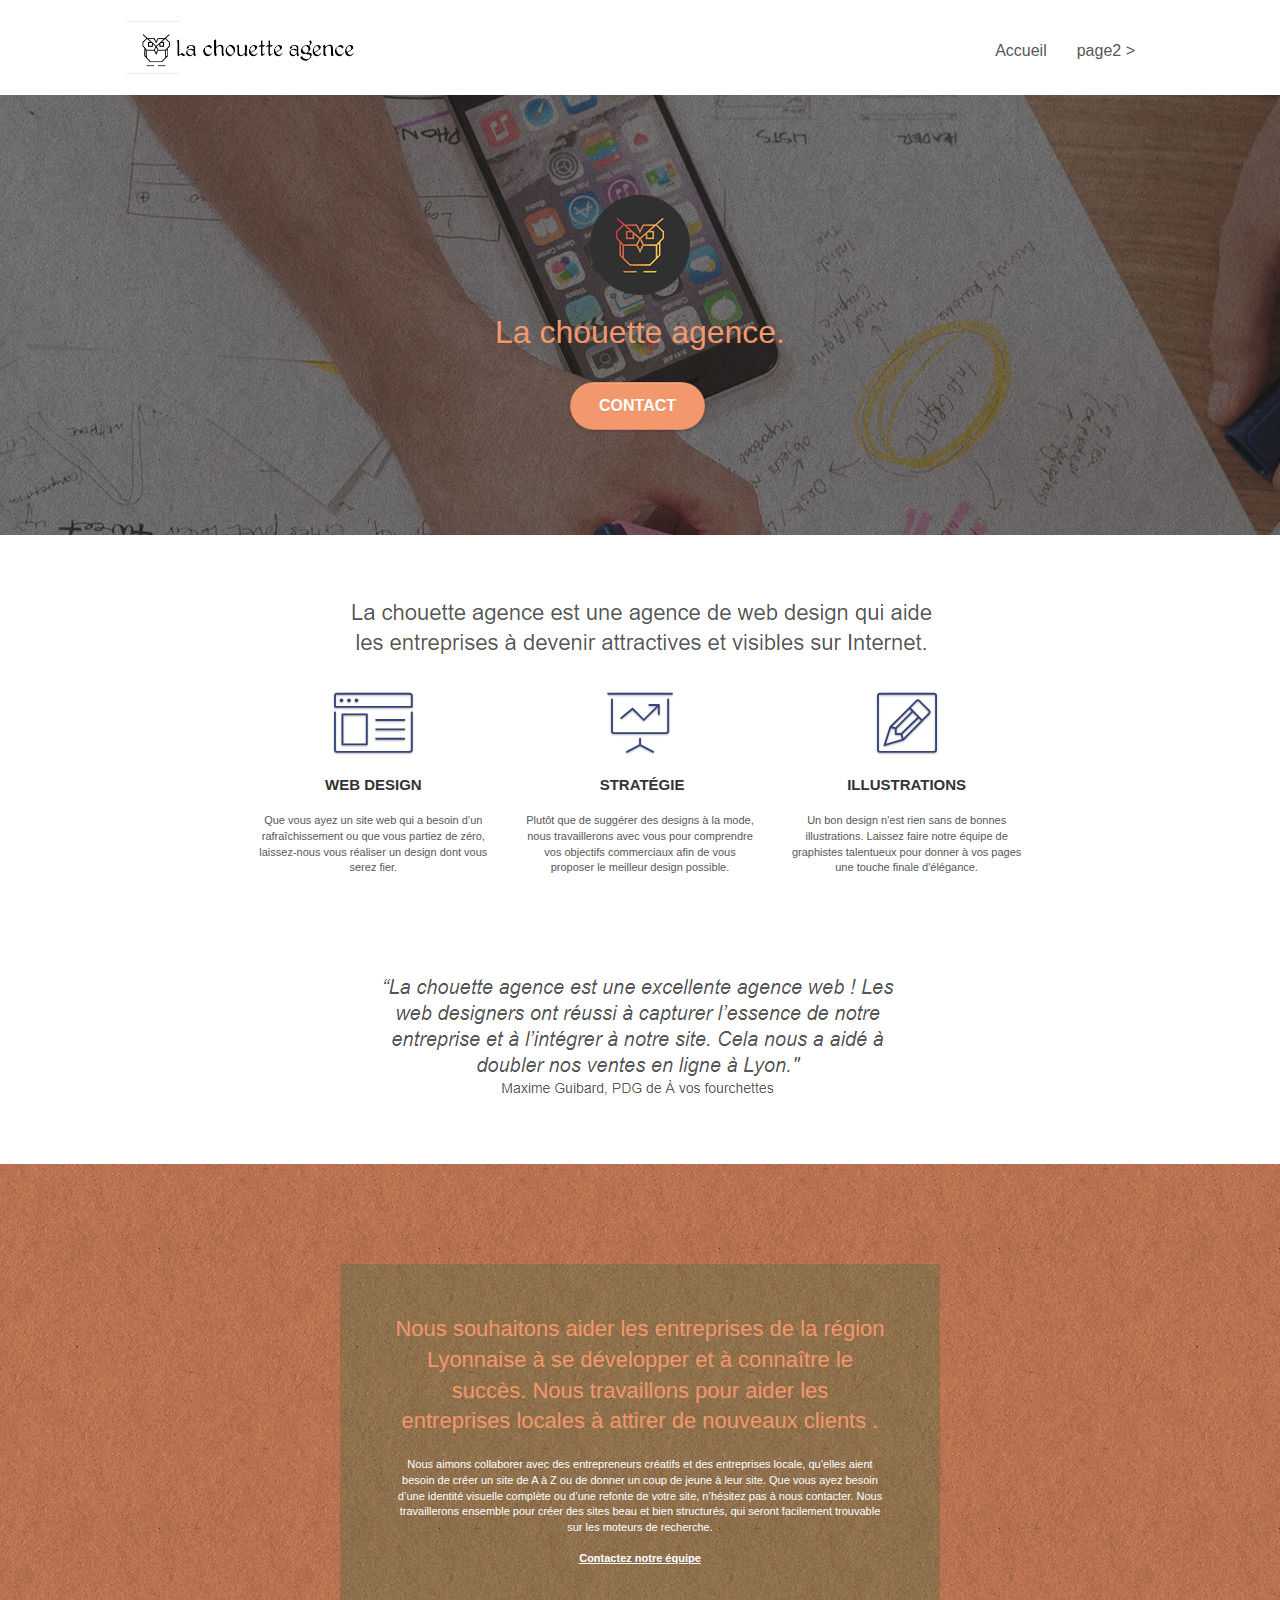
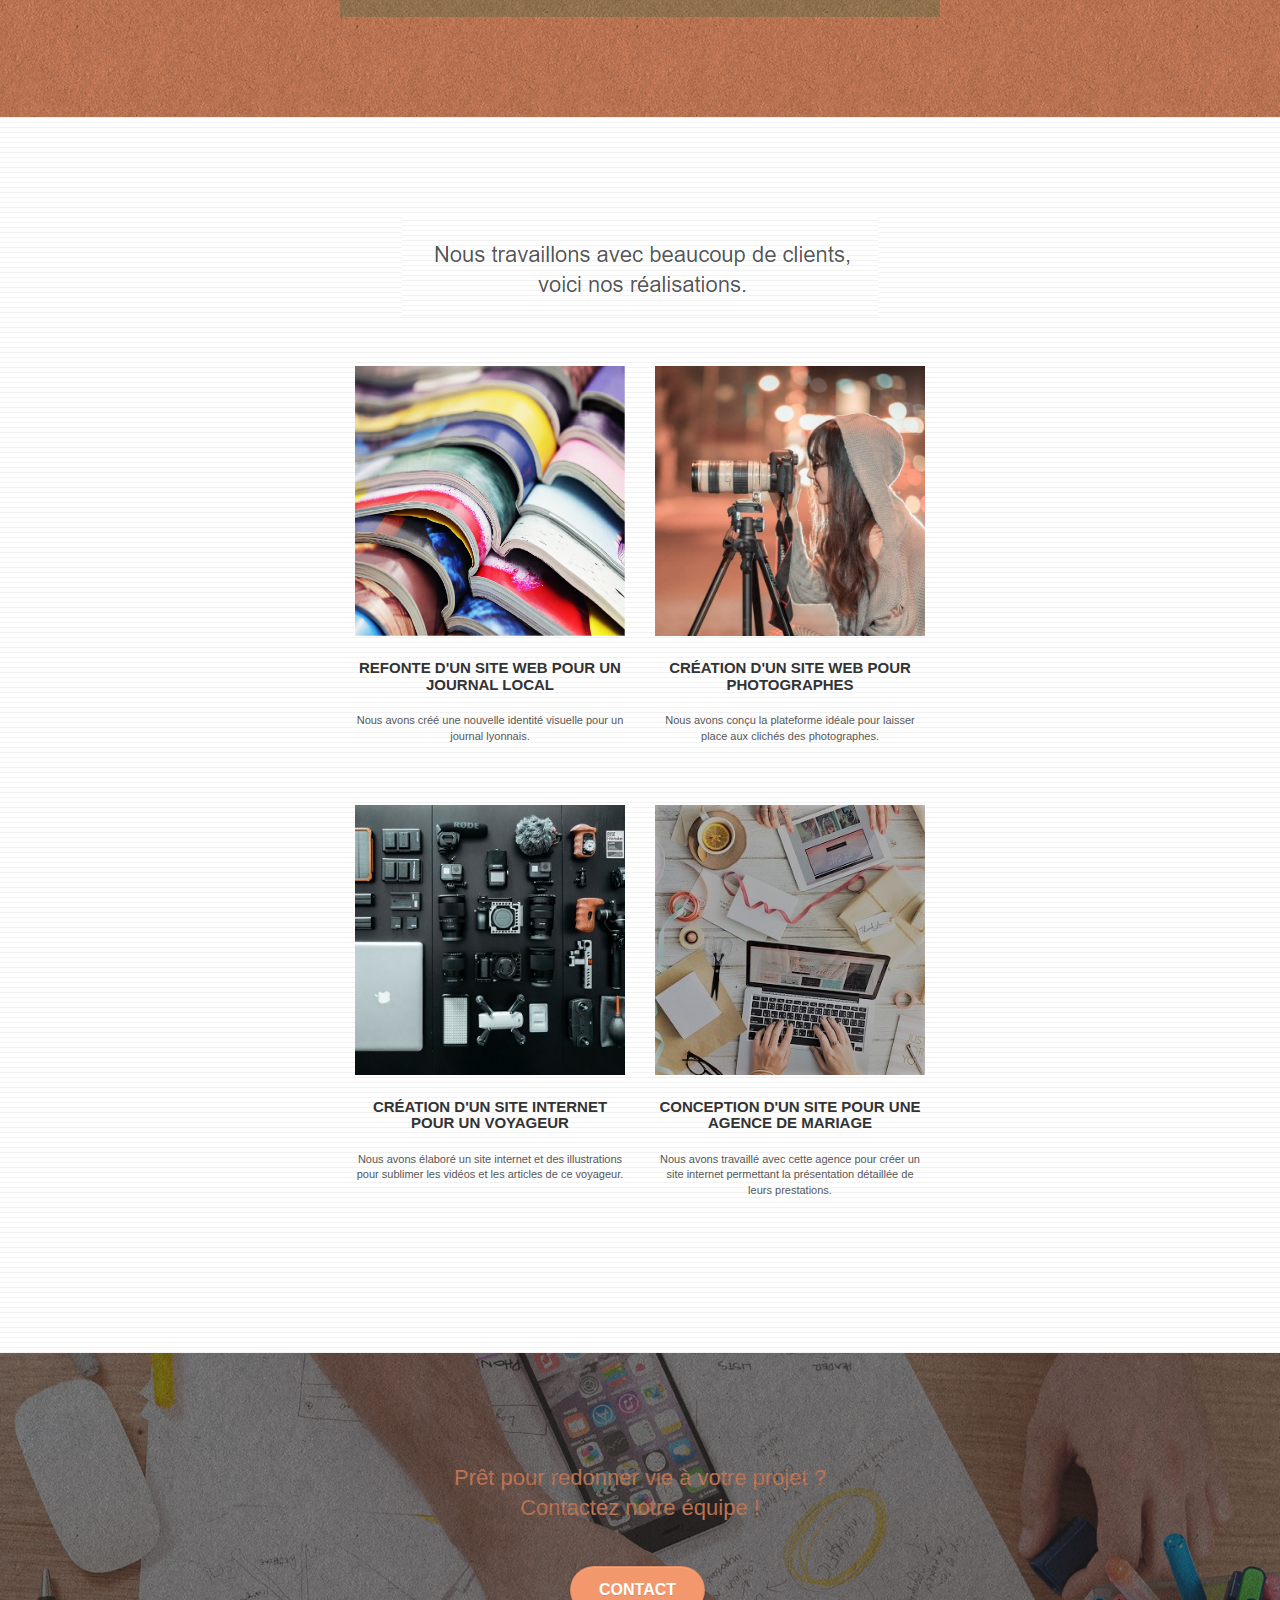
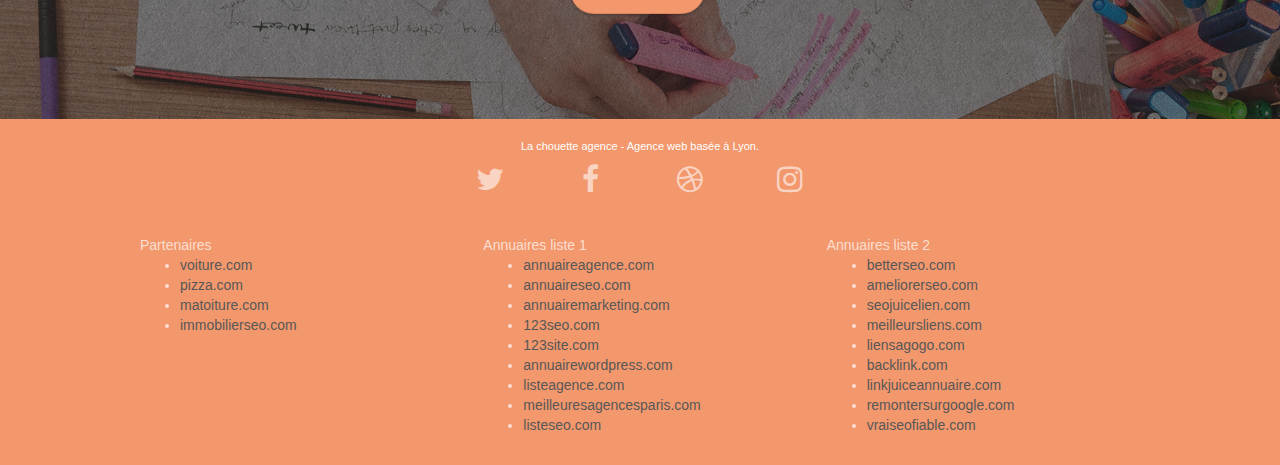
==== index.html @ 03b1b7fe "projet d'origine" ====
<!doctype html>
<html lang="Default">
<head>
    <meta charset="utf-8">
    <meta name="keywords" content="seo, google, site web, site internet, agence design paris, agence design, agence design,agence design,agence design,agence design,agence design,agence design,agence design,agence design">
    <meta name="description" content="">
    <meta name="viewport" content="width=device-width, initial-scale=1.0, viewport-fit=cover">
    <link rel="shortcut icon" type="image/png" href="favicon.jpg">
    
	<link rel="stylesheet" type="text/css" href="./css/bootstrap.css">
	<link rel="stylesheet" type="text/css" href="style.css">
	<link rel="stylesheet" type="text/css" href="./css/font-awesome.css">
	<link rel="stylesheet" type="text/css" href="./css/et-line.css">
	
    
	<script src="./js/jquery-2.1.0.js"></script>
	<script src="./js/bootstrap.js"></script>
	<script src="./js/blocs.js"></script>
	<script src="./js/jquery.touchSwipe.js" defer></script>
	<script src="./js/gmaps.js"></script>

    <title>.</title>

    
<!-- Analytics -->
 
<!-- Analytics END -->
    
</head>
<body>
<!-- Principal conteneur -->
<div class="page-container">
    
<!-- bloc-0 -->
<div class="bloc bgc-white l-bloc " id="bloc-0">
	<div class="container bloc-sm">

		<nav class="navbar row">
			<div class="navbar-header">
				<div class="keywords" style="color:#cccccc;font-size:1px;">Agence web à paris, stratégie web, web design, illustrations, design de site web, site web, web, internet, site internet, site</div>
				<a class="navbar-brand" href="index.html"><img src="img/la-chouette-agence.png" alt="paris web design logo agence web meilleure agence" height="40" /></a>
				<div class="keywords" style="color:#cccccc;font-size:1px;">Agence web à paris, stratégie web, web design, illustrations, design de site web, site web, web, internet, site internet, site</div>
				<button id="nav-toggle" type="button" class="ui-navbar-toggle navbar-toggle" data-toggle="collapse" data-target=".navbar-1">
					<span class="sr-only">Toggle navigation</span><span class="icon-bar"></span><span class="icon-bar"></span><span class="icon-bar"></span>
				</button>
			</div>
			<div class="collapse navbar-collapse navbar-1 special-dropdown-nav">
				<ul class="site-navigation nav navbar-nav">
					<li>
						<a href="index.html">Accueil</a>
					</li>
					<li>
					</li>
					<li>
						<a href="page2.html">page2 &gt;</a>
					</li>
				</ul>
			</div>
		</nav>
	</div>
</div>
<!-- bloc-0 END -->

<!-- bloc-1-presentation -->
<div class="bloc bgc-dark-slate-blue bg-banniere d-bloc bg-t-edge bloc-bg-texture texture-paper b-parallax" id="bloc-1-hero">
	<div class="container bloc-lg">
		<div class="row tight-width-whitespace">
			<div class="col-sm-12">
				<img src="img/logo.png" class="center-block image-resize-mode" width="100" alt="La chouette agence, agence web paris, création logo paris" />
				<h1 class="text-center hero-bloc-text tc-white ">
					La chouette agence.
				</h1>
				<div class="text-center">
					<a href="page2.html" class="btn btn-lg btn-clean btn-rd cta-hero btn-atomic-tangerine" id="cta-hero">Contact</a>
				</div>
			</div>
		</div>
	</div>
</div>
<!-- bloc-1-presentation END -->

<!-- bloc-2-services -->
<div class="bloc bgc-white l-bloc" id="bloc-2-services">
	<div class="container bloc-md">
		<div class="row">
			<div class="col-sm-12 text-center">
				<img alt="agence web, agence web paris, web design paris, stratégie web" src="img/title.png" />
			</div>
		</div>
		<div class="row voffset-lg med-width-whitespace">
			<div class="col-sm-4">
				<div class="text-center">
					<span class="et-icon-browser sm-shadow icon-dark-slate-blue icons icon-lg"></span>
				</div>
				<h3 class="mg-md text-center">
					Web design
				</h3>
				<p class="text-center ">
					Que vous ayez un site web qui a besoin d&rsquo;un rafraîchissement ou que vous partiez de zéro, laissez-nous vous réaliser un design dont vous serez fier.
				</p>
			</div>
			<div class="col-sm-4">
				<div class="text-center">
					<span class="et-icon-presentation sm-shadow icon-dark-slate-blue icons icon-lg"></span>
				</div>
				<h3 class="mg-md text-center">
					&nbsp;Stratégie
				</h3>
				<p class="text-center ">
					Plutôt que de suggérer des designs à la mode, nous travaillerons avec vous pour comprendre vos objectifs commerciaux afin de vous proposer le meilleur design possible.<br>
				</p>
			</div>
			<div class="col-sm-4">
				<div class="text-center">
					<span class="et-icon-edit sm-shadow icon-dark-slate-blue icons icon-lg"></span>
				</div>
				<h3 class="mg-md text-center">
					Illustrations
				</h3>
				<p class="text-center ">
					Un bon design n'est rien sans de bonnes illustrations. Laissez faire notre équipe de graphistes talentueux pour donner à vos pages une touche finale d'élégance.
				</p>
			</div>
		</div>
		<div class="row voffset-lg voffset">
			<div class="col-xs-12 col-md-8 col-md-offset-2 text-center">
				<img alt="agence web, agence web paris, web design paris, stratégie web" src="img/citation.png" />

			</div>
		</div>
	</div>
</div>
<!-- bloc-2-services END -->

<!-- bloc-3-what-i-do -->
<div class="bloc tc-white bgc-atomic-tangerine bg-presentation d-bloc bloc-bg-texture texture-paper b-parallax" id="bloc-3-what-i-do">
	<div class="container bloc-lg">
		<div class="row tight-width-whitespace black-background">
			<div class="col-sm-12">
				<h2 class="mg-md text-center tc-white">
					Nous souhaitons aider les entreprises de la région Lyonnaise à se développer et à connaître le succès. Nous travaillons pour aider les entreprises locales à attirer de nouveaux clients .<br>
				</h2>
				<p class="text-center white">
					Nous aimons collaborer avec des entrepreneurs créatifs et des entreprises locale, qu’elles aient besoin de créer un site de A à Z ou de donner un coup de jeune à leur site. Que vous ayez besoin d’une identité visuelle complète ou d’une refonte de votre site, n’hésitez pas à nous contacter. Nous travaillerons ensemble pour créer des sites beau et bien structurés, qui seront facilement trouvable sur les moteurs de recherche. <br><br><a class="ltc-white bold-link" href="page2.html">Contactez notre équipe</a><br>
				</p>
			</div>
		</div>
	</div>
</div>
<!-- bloc-3-what-i-do END -->

<!-- bloc-4-portfolio -->
<div class="bloc bgc-white bg-lines-h2-bg bg-repeat l-bloc" id="bloc-4-portfolio">
	<div class="container bloc-lg">
		<div class="row">
			<div class="col-sm-12 text-center">
				<img alt="agence web, agence web paris, web design paris, stratégie web" src="img/title2.png" />
			</div>
		</div>
		<div class="row tight-width-whitespace portfolio-row">
			<div class="col-sm-6">
				<a href="#" data-lightbox="img/1.jpg" data-gallery-id="gallery-1" data-caption="Refonte d'un site web pour un journal local" data-frame="snapshot-lb"><img src="img/1.jpg" alt="paris web design logo agence web meilleure agence et refonte site web journal" class="img-responsive portfolio-thumb" /></a>
				<h3 class="mg-md text-center">
					Refonte d'un site web pour un journal local
				</h3>
				<p class="text-center">
					Nous avons créé une nouvelle identité visuelle pour un journal lyonnais.
				</p>
			</div>
			<div class="col-sm-6">
				<a href="#" data-lightbox="img/2.jpg" data-gallery-id="gallery-1" data-caption="Création d'un site web pour photographes" data-frame="snapshot-lb"><img src="img/2.jpg" class="img-responsive portfolio-thumb" alt="paris web design logo agence web meilleure agence, Création d'un site web pour photographes" /></a>
				<h3 class="mg-md text-center">
					Création d'un site web pour photographes
				</h3>
				<p class="text-center">
					Nous avons conçu la plateforme idéale pour laisser place aux clichés des photographes.
				</p>
			</div>
		</div>
		<div class="row tight-width-whitespace portfolio-row">
			<div class="col-sm-6">
				<a href="#" data-lightbox="img/3.bmp" data-gallery-id="gallery-1" data-caption="Création d'un site internet pour un voyageur" data-frame="snapshot-lb"><img src="img/3.bmp" class="img-responsive portfolio-thumb" alt="paris web design logo agence web meilleure agence, Création d'un site web pour voyageur"/></a>
				<h3 class="mg-md text-center">
					Création d'un site internet pour un voyageur
				</h3>
				<p class="text-center">
					Nous avons élaboré un site internet et des illustrations pour sublimer les vidéos et les articles de ce voyageur.
				</p>
			</div>
			<div class="col-sm-6">
				<a href="#" data-lightbox="img/4.bmp" data-gallery-id="gallery-1" data-caption="Conception d'un site pour une agence de mariage" data-frame="snapshot-lb"><img src="img/4.bmp" class="img-responsive portfolio-thumb" alt="paris web design logo agence web meilleure agence, Création d'un site web pour agence de mariage" /></a>
				<h3 class="mg-md text-center">
					Conception d'un site pour une agence de mariage
				</h3>
				<p class="text-center">
					Nous avons travaillé avec cette agence pour créer un site internet permettant la présentation détaillée de leurs prestations.
				</p>
			</div>
		</div>
	</div>
</div>
<!-- bloc-4-portfolio END -->

<!-- bloc-5-cta -->
<div class="bloc bgc-dark-slate-blue bg-banniere d-bloc bloc-bg-texture texture-paper" id="bloc-5-cta">
	<div class="container bloc-lg">
		<div class="row">
			<h2 class="mg-md text-center tc-white">
				Prêt pour redonner vie à votre projet ?<br>Contactez notre équipe !
			</h2>
			<div class="col-sm-12 text-center">
				<a href="page2.html" class="btn btn-atomic-tangerine btn-clean btn-rd btn-lg cta-hero">Contact</a>
			</div>
		</div>
	</div>
</div>
<!-- bloc-5-cta END -->

<!-- Footer - bloc-8 -->
<div class="bloc bgc-atomic-tangerine d-bloc" id="bloc-8">
	<div class="container bloc-sm">
		<div class="row">
			<div class="col-sm-12">
				<p class="text-center white">
					La chouette agence - Agence web basée à Lyon.<br>
				</p>
				<div class="row row-no-gutters social">
					<div class="col-sm-3">
						<div class="text-center">
							<a class="social" href="index.html"><span class="fa fa-twitter icon-md"></span></a>
						</div>
					</div>
					<div class="col-sm-3">
						<div class="text-center">
							<a class="social" href="index.html"><span class="fa fa-facebook icon-md"></span></a>
						</div>
					</div>
					<div class="col-sm-3">
						<div class="text-center">
							<a class="social" href="index.html"><span class="fa fa-dribbble icon-md"></span></a>
						</div>
					</div>
					<div class="col-sm-3">
						<div class="text-center">
							<a class="social" href="index.html"><span class="fa fa-instagram icon-md"></span></a>
						</div>
					</div>
					<div class="keywords" style="color:#F3976C;">Agence web à paris, stratégie web, web design, illustrations, design de site web, site web, web, internet, site internet, site</div>
				</div>
				<div class="row">
					<div class="col-sm-4">
						Partenaires
							<ul>
								<li><a href="voiture.com">voiture.com</a></li>
								<li><a href="pizza.com">pizza.com</a></li>
								<li><a href="matoiture.com">matoiture.com</a></li>
								<li><a href="immobilierseo.com">immobilierseo.com</a></li>
							</ul>		
					</div>
					<div class="col-sm-4">
						Annuaires liste 1
						<ul>
							<li><a href="annuaireagence.com">annuaireagence.com</a></li>
							<li><a href="annuaireseo.com">annuaireseo.com</a></li>
							<li><a href="annuairemarketing.com">annuairemarketing.com</a></li>
							<li><a href="123seoture.com">123seo.com</a></li>
							<li><a href="123site.com">123site.com</a></li>
							<li><a href="annuairewordpress.com">annuairewordpress.com</a></li>
							<li><a href="listeagence.com">listeagence.com</a></li>
							<li><a href="meilleuresagencesparis.com">meilleuresagencesparis.com</a></li>
							<li><a href="listeseo.com">listeseo.com</a></li>
						</ul>
					</div>
					<div class="col-sm-4">
						Annuaires liste 2
						<ul>
							<li><a href="betterseo.com">betterseo.com</a></li>
							<li><a href="ameliorerseo.com">ameliorerseo.com</a></li>
							<li><a href="seojuicelien.com">seojuicelien.com</a></li>
							<li><a href="meilleursliens.com">meilleursliens.com</a></li>
							<li><a href="liensagogo.com">liensagogo.com</a></li>
							<li><a href="backlink.com">backlink.com</a></li>
							<li><a href="linkjuiceannuaire.com">linkjuiceannuaire.com</a></li>
							<li><a href="remontersurgoogle.com">remontersurgoogle.com</a></li>
							<li><a href="vraiseofiable.com">vraiseofiable.com</a></li>
						</ul>
					</div>
				</div>
			</div>
		</div>
	</div>
</div>
<!-- Footer - bloc-8 END -->

</div>
<!-- Principal conteneur END -->
    

</body>
</html>
---- style.css ----
body {
    margin: 0;
    padding: 0;
    background: #FFF;
    overflow-x: hidden;
    -webkit-font-smoothing: antialiased;
    -moz-osx-font-smoothing: grayscale;
}

a,
button {
    transition: all .3s ease-in-out;
    outline: none!important;
}

a:hover {
    text-decoration: none;
    cursor: pointer;
}

#page-loading-blocs-notifaction {
    position: fixed;
    top: 0;
    bottom: 0;
    width: 100%;
    z-index: 100000;
    background: #FFFFFF url("img/pageload-spinner.gif") no-repeat center center;
}

.bloc {
    width: 100%;
    clear: both;
    background: 50% 50% no-repeat;
    padding: 0 50px;
    -webkit-background-size: cover;
    -moz-background-size: cover;
    -o-background-size: cover;
    background-size: cover;
    position: relative;
}

.bloc .container {
    padding-left: 0;
    padding-right: 0;
}

.bloc-lg {
    padding: 100px 50px;
}

.bloc-md {
    padding: 50px;
}

.bloc-sm {
    padding: 20px 50px;
}

.bg-center,
.bg-l-edge,
.bg-r-edge,
.bg-t-edge,
.bg-b-edge,
.bg-tl-edge,
.bg-bl-edge,
.bg-tr-edge,
.bg-br-edge,
.bg-repeat {
    -webkit-background-size: auto!important;
    -moz-background-size: auto!important;
    -o-background-size: auto!important;
    background-size: auto!important;
}

.bg-repeat {
    background: repeat;
}

.bg-t-edge {
    background: top no-repeat;
}

.bloc-bg-texture::before {
    content: "";
    background-size: 2px 2px;
    position: absolute;
    top: 0;
    bottom: 0;
    left: 0;
    right: 0;
}

.texture-paper::before {
    background: url("img/texture-paper.png");
    background-size: 280px 280px;
}

.b-parallax {
    background-attachment: fixed;
}

.d-bloc {
    color: rgba(255, 255, 255, .7);
}

.d-bloc button:hover {
    color: rgba(255, 255, 255, .9);
}

.d-bloc .icon-round,
.d-bloc .icon-square,
.d-bloc .icon-rounded,
.d-bloc .icon-semi-rounded-a,
.d-bloc .icon-semi-rounded-b {
    border-color: rgba(255, 255, 255, .9);
}

.d-bloc .divider-h span {
    border-color: rgba(255, 255, 255, .2);
}

.d-bloc .a-btn,
.d-bloc .navbar a,
.d-bloc .navbar-brand,
.d-bloc a .icon-sm,
.d-bloc a .icon-md,
.d-bloc a .icon-lg,
.d-bloc a .icon-xl,
.d-bloc h1 a,
.d-bloc h2 a,
.d-bloc h3 a,
.d-bloc h4 a,
.d-bloc h5 a,
.d-bloc h6 a,
.d-bloc p a {
    color: rgba(255, 255, 255, .6);
}

.d-bloc .a-btn:hover,
.d-bloc .navbar a:hover,
.d-bloc .navbar-brand:hover,
.d-bloc a:hover .icon-sm,
.d-bloc a:hover .icon-md,
.d-bloc a:hover .icon-lg,
.d-bloc a:hover .icon-xl,
.d-bloc h1 a:hover,
.d-bloc h2 a:hover,
.d-bloc h3 a:hover,
.d-bloc h4 a:hover,
.d-bloc h5 a:hover,
.d-bloc h6 a:hover,
.d-bloc p a:hover {
    color: rgba(255, 255, 255, 1);
}

.d-bloc .navbar-toggle .icon-bar {
    background: rgba(255, 255, 255, 1);
}

.d-bloc .btn-wire,
.d-bloc .btn-wire:hover {
    color: rgba(255, 255, 255, 1);
    border-color: rgba(255, 255, 255, 1);
}

.d-bloc .panel {
    color: rgba(0, 0, 0, .5);
}

.d-bloc .panel button:hover {
    color: rgba(0, 0, 0, .7);
}

.d-bloc .panel icon {
    border-color: rgba(0, 0, 0, .7);
}

.d-bloc .panel .divider-h span {
    border-color: rgba(0, 0, 0, .1);
}

.d-bloc .panel .a-btn {
    color: rgba(0, 0, 0, .6);
}

.d-bloc .panel .a-btn:hover {
    color: rgba(0, 0, 0, 1);
}

.d-bloc .panel .btn-wire,
.d-bloc .panel .btn-wire:hover {
    color: rgba(0, 0, 0, .7);
    border-color: rgba(0, 0, 0, .3);
}

.d-bloc .panel,
.l-bloc {
    color: rgba(0, 0, 0, .5);
}

.d-bloc .panel button:hover,
.l-bloc button:hover {
    color: rgba(0, 0, 0, .7);
}

.l-bloc .icon-round,
.l-bloc .icon-square,
.l-bloc .icon-rounded,
.l-bloc .icon-semi-rounded-a,
.l-bloc .icon-semi-rounded-b {
    border-color: rgba(0, 0, 0, .7);
}

.d-bloc .panel .divider-h span,
.l-bloc .divider-h span {
    border-color: rgba(0, 0, 0, .1);
}

.d-bloc .panel .a-btn,
.l-bloc .a-btn,
.l-bloc .navbar a,
.l-bloc .navbar-brand,
.l-bloc a .icon-sm,
.l-bloc a .icon-md,
.l-bloc a .icon-lg,
.l-bloc a .icon-xl,
.l-bloc h1 a,
.l-bloc h2 a,
.l-bloc h3 a,
.l-bloc h4 a,
.l-bloc h5 a,
.l-bloc h6 a,
.l-bloc p a {
    color: rgba(0, 0, 0, .6);
}

.d-bloc .panel .a-btn:hover,
.l-bloc .a-btn:hover,
.l-bloc .navbar a:hover,
.l-bloc .navbar-brand:hover,
.l-bloc a:hover .icon-sm,
.l-bloc a:hover .icon-md,
.l-bloc a:hover .icon-lg,
.l-bloc a:hover .icon-xl,
.l-bloc h1 a:hover,
.l-bloc h2 a:hover,
.l-bloc h3 a:hover,
.l-bloc h4 a:hover,
.l-bloc h5 a:hover,
.l-bloc h6 a:hover,
.l-bloc p a:hover {
    color: rgba(0, 0, 0, 1);
}

.l-bloc .navbar-toggle .icon-bar {
    color: rgba(0, 0, 0, .6);
}

.d-bloc .panel .btn-wire,
.d-bloc .panel .btn-wire:hover,
.l-bloc .btn-wire,
.l-bloc .btn-wire:hover {
    color: rgba(0, 0, 0, .7);
    border-color: rgba(0, 0, 0, .3);
}

.voffset {
    margin-top: 30px;
}

.voffset-lg {
    margin-top: 80px;
}

.row-no-gutters {
    margin-right: 0;
    margin-left: 0;
}

.row.row-no-gutters > [class^="col-"],
.row.row-no-gutters > [class*=" col-"] {
    padding-right: 0;
    padding-left: 0;
}

#bloc-1-hero h1 {
    font-size: 32px;
}

.navbar {
    margin-bottom: 0;
    z-index: 1;
}

.navbar-brand {
    height: auto;
    padding: 3px 15px;
    font-size: 25px;
    font-weight: normal;
    font-weight: 600;
    line-height: 44px;
}

.navbar-brand img {
    max-height: 200px;
    margin: 0 5px 0 0;
    display: inline;
}

.navbar-brand img[src$=svg] {
    min-width: 100px;
}

.nav-center .navbar-brand img {
    margin: 0;
}

.navbar .nav {
    padding-top: 2px;
    margin-right: -16px;
    float: right;
    z-index: 1;
}

.nav > li {
    float: left;
    margin-top: 4px;
    font-size: 16px;
}

.navbar-nav .open .dropdown-menu > li > a {
    text-align: inherit;
}

.nav > li a:hover,
.nav > li a:focus {
    background: transparent;
}

.navbar-toggle {
    margin: 10px 10px 0 0;
    border: 0px;
}

.navbar-toggle:hover {
    background: transparent!important;
}

.navbar-toggle .icon-bar {
    background-color: rgba(0, 0, 0, .5);
    width: 26px;
}

.nav-invert .navbar .nav {
    float: left;
}

.nav-invert .navbar-header,
.nav-invert .navbar-brand {
    float: right;
    position: relative;
    z-index: 2;
}

@media (min-width: 768px) {
    .site-navigation {
        position: absolute;
        top: 50%;
        right: 20px;
        transform: translate(0, -50%);
        -webkit-transform: translateY(-50%);
    }
    .nav > li .dropdown-menu a,
    .nav > li .dropdown-menu a:hover {
        color: #484848;
    }
    .nav-invert .site-navigation {
        left: 0;
        right: 0;
    }
    .nav-center {
        text-align: center;
    }
    .nav-center .navbar-header {
        width: 100%;
    }
    .nav-center .navbar-header,
    .nav-center .navbar-brand,
    .nav-center .nav > li {
        float: none;
        display: inline-block;
    }
    .nav-center .site-navigation {
        position: relative;
        width: 100%;
        right: 0;
        margin-right: 0px;
        margin-top: 20px;
    }
    .nav-center.mini-nav .navbar-toggle {
        float: none;
        margin: 10px auto 0;
    }
}

.nav > li > .dropdown a {
    background: none!important;
    display: block;
    padding: 14px 15px;
}

nav .caret {
    margin: 0 5px;
}

.dropdown-menu .dropdown-menu {
    top: -8px;
    left: 100%;
}

.dropdown-menu .dropmenu-flow-right {
    top: 100%;
    left: 0;
    margin-left: -1px;
    border-top-left-radius: 0;
    border-top-right-radius: 0;
}

.dropdown-menu .dropdown span {
    border: 4px solid black;
    border-top-color: transparent;
    border-right-color: transparent;
    border-bottom-color: transparent;
    margin: 6px -5px 0 0!important;
    float: right;
}

.mg-md {
    margin-top: 10px;
    margin-bottom: 20px;
}

.mg-lg {
    margin-top: 10px;
    margin-bottom: 40px;
}

.btn {
    margin: 0 5px 5px 0;
}

.btn.pull-right {
    margin: 0 0 5px 5px;
}

.btn-d,
.btn-d:hover,
.btn-d:focus {
    color: #FFF;
    background: rgba(0, 0, 0, .3);
}

button {
    outline: none!important;
}

.btn-rd {
    border-radius: 40px;
}

.btn-clean {
    border: 1px solid rgba(0, 0, 0, .08);
    border-bottom-color: rgba(0, 0, 0, .1);
    text-shadow: 0 1px 0 rgba(0, 0, 1, .1);
    box-shadow: 0 1px 3px rgba(0, 0, 1, .25), inset 0 1px 0 0 rgba(255, 255, 255, .15);
}

.icon-md {
    font-size: 30px!important;
}

.icon-lg {
    font-size: 60px!important;
}

.sm-shadow {
    text-shadow: 0 1px 2px rgba(0, 0, 0, .3);
}

.panel-sq,
.panel-sq .panel-heading,
.panel-sq .panel-footer {
    border-radius: 0;
}

.panel-rd {
    border-radius: 30px;
}

.panel-rd .panel-heading {
    border-radius: 29px 29px 0 0;
}

.panel-rd .panel-footer {
    border-radius: 0 0 29px 29px;
}

.form-control {
    border-color: rgba(0, 0, 0, .1);
    box-shadow: none;
}

.scrollToTop {
    width: 40px;
    height: 40px;
    position: fixed;
    bottom: 20px;
    right: 20px;
    opacity: 0;
    z-index: 500;
    transition: all .3s ease-in-out;
}

.scrollToTop span {
    margin-top: 6px;
}

.showScrollTop {
    font-size: 14px;
    opacity: 1;
}

a[data-lightbox] {
    position: relative;
    display: block;
    text-align: center;
}

a[data-lightbox]:hover::before {
    content: "+";
    font-family: "HelveticaNeue-Light", "Helvetica Neue Light", "Helvetica Neue", Helvetica, Arial;
    font-size: 32px;
    width: 50px;
    height: 50px;
    margin-left: -25px;
    border-radius: 50%;
    background: rgba(0, 0, 0, .6);
    color: #FFF;
    font-weight: 100;
    z-index: 1;
    position: absolute;
    top: 50%;
    transform: translateY(-50%);
    -webkit-transform: translateY(-50%);
}

a[data-lightbox]:hover img {
    opacity: 0.6;
    -webkit-animation-fill-mode: none;
    animation-fill-mode: none;
}

#lightbox-modal {
    display: flex;
    align-items: center;
}

#lightbox-modal .modal-dialog {
    width: 90%;
    max-width: 900px;
    margin: 0 auto 0;
}

#lightbox-modal .modal-dialog img {
    max-height: 90vh;
    margin: 0 auto;
}

.lightbox-caption {
    padding: 20px;
    color: #FFF;
    background: rgba(0, 0, 0, .5);
    position: absolute;
    left: 15px;
    right: 15px;
    bottom: 5px;
}

.close-lightbox {
    color: #FFF;
    font-size: 30px;
    position: absolute;
    top: 20px;
    right: 20px;
    z-index: 20;
    background: rgba(0, 0, 0, .5);
    border: none;
    line-height: 30px;
    padding: 0 9px 5px;
    opacity: 0.3;
}

.close-lightbox:hover,
.next-lightbox:hover,
.prev-lightbox:hover {
    opacity: 1.0;
    color: #FFF;
}

.next-lightbox,
.prev-lightbox {
    font-size: 20px;
    color: rgba(255, 255, 255, .9);
    background: rgba(0, 0, 0, .5);
    transition: all .2s ease-in-out;
    position: absolute;
    top: 45%;
    z-index: 1;
    opacity: 0.4;
}

.next-lightbox {
    padding: 6px 8px 1px 13px;
    right: 25px;
}

.prev-lightbox {
    padding: 6px 13px 1px 10px;
    left: 25px;
}

.snapshot-lb .modal-body {
    padding-bottom: 45px;
}

.snapshot-lb .lightbox-caption {
    padding: 0;
    color: rgba(0, 0, 0, .5);
    background: none;
}

h1,
h2,
h3,
h4,
h5,
h6,
p,
label,
.btn,
a {
    font-family: "helvetica";
    font-weight: 400;
    color: #575757!important;
}

.container {
    max-width: 1000px;
}

.hero-bloc-text {
    font-size: 38px;
}

.hero-bloc-text-sub {
    font-size: 36px;
}

.statement-bloc-text {
    line-height: 26px;
    font-style: italic;
    font-size: 20px;
    text-align: center;
    font-weight: lighter;
    max-width: 520px;
    margin: auto auto auto auto;
}

p {
    font-size: 11px;
}

.tight-width-whitespace {
    max-width: 600px;
    margin: auto auto auto auto;
}

.h1 {
    font-size: 20px;
    font-family: "Open Sans";
}

.cta-hero {
    margin-top: 22px;
    color: #FFFFFF!important;
    text-transform: uppercase;
    padding: 12px 28px 12px 28px;
    font-size: 16px;
    font-weight: 700;
}

.social {
    max-width: 400px;
    margin: auto auto auto auto;
}

h2 {
    font-size: 22px;
    line-height: 1.4em;
}

h3 {
    font-size: 15px;
    text-transform: uppercase;
    font-weight: 700;
    color: #333333!important;
}

.med-width-whitespace {
    max-width: 800px;
    margin: auto auto auto auto;
    box-shadow: 0px 0px 0px #000000;
}

h1 {
    color: #333333!important;
}

h4 {
    color: #333333!important;
}

.icons {
    margin-bottom: 14px;
    margin-top: 24px;
}

.white {
    color: #FFFFFF!important;
}

.portfolio-thumb {
    margin-bottom: 24px;
}

.portfolio-row {
    margin-bottom: 44px;
    margin-top: 50px;
}

.avatar {
    box-shadow: 0px 4px 9px rgba(0, 0, 0, 0.3);
}

.black-background {
    background-color: rgba(165, 147, 99, 0.7);
    padding: 40px 40px 40px 40px;
}

.bold-link {
    font-weight: 900;
    text-decoration: underline!important;
}

.bgc-white {
    background-color: #FFFFFF;
}

.bgc-dark-slate-blue {
    background-color: #364577;
}

.bgc-atomic-tangerine {
    background-color: #F3976C;
}

.tc-white {
    color: #F3976C!important;
}

.btn-atomic-tangerine {
    background: #F3976C;
    color: #FFFFFF!important;
}

.btn-atomic-tangerine:hover {
    background: #c27956!important;
    color: #FFFFFF!important;
}

.ltc-white {
    color: #FFFFFF!important;
}

.ltc-white:hover {
    color: #cccccc!important;
}

.ltc-atomic-tangerine {
    color: #F3976C!important;
}

.ltc-atomic-tangerine:hover {
    color: #c27956!important;
}

.icon-dark-slate-blue {
    color: #364577!important;
    border-color: #364577!important;
}

.bg-dots-bg {
    background-image: url("img/dots-bg.png");
}

.bg-lines-h2-bg {
    background-image: url("img/lines-h2-bg.png");
}

.bg-banniere {
    background-image: url("img/la-chouette-agence-banniere.jpg");
}

.bg-presentation {
    background-image: url("img/image-de-presentation.bmp");
}

@media (max-width: 1024px) {
    .bloc {
        padding-left: 20px;
        padding-right: 20px;
    }
    .bloc.full-width-bloc,
    .bloc-tile-2.full-width-bloc .container,
    .bloc-tile-3.full-width-bloc .container,
    .bloc-tile-4.full-width-bloc .container {
        padding-left: 0;
        padding-right: 0;
    }
}

@media (max-width: 992px) and (min-width: 768px) {
    .navbar .nav {
        max-width: 80%
    }
    .nav-center.navbar .nav {
        max-width: 100%
    }
}

@media only screen and (min-device-width: 768px) and (max-device-width: 1024px) and (orientation: landscape) {
    .b-parallax {
        background-attachment: scroll;
    }
}

@media only screen and (min-device-width: 1024px) and (max-device-width: 1366px) and (-webkit-min-device-pixel-ratio: 1.5) {
    .b-parallax {
        background-attachment: scroll;
    }
}

@media (max-width: 991px) {
    .container {
        width: 100%;
    }
    .b-parallax {
        background-attachment: scroll;
    }
    .page-container,
    #hero-bloc {
        overflow-x: hidden;
        position: relative;
    }
    .bloc {
        padding-left: constant(safe-area-inset-left);
        padding-right: constant(safe-area-inset-right);
    }
    .bloc-group,
    .bloc-group .bloc {
        display: block;
        width: 100%;
    }
    .bloc-fill-screen .fill-bloc-top-edge,
    .bloc-fill-screen .fill-bloc-bottom-edge {
        padding: 0 20px;
        padding-left: constant(safe-area-inset-left);
        padding-right: constant(safe-area-inset-right);
    }
}

@media (max-width: 767px) {
    .page-container {
        overflow-x: hidden;
        position: relative;
    }
    h1,
    h2,
    h3,
    h4,
    h5,
    h6,
    p,
    #disqus_thread {
        padding-left: 10px!important;
        padding-right: 10px!important;
    }
    .b-parallax {
        background-attachment: scroll;
    }
    .navbar .nav {
        padding-top: 0;
        border-top: 1px solid rgba(0, 0, 0, .2);
        float: none!important;
    }
    .navbar.row {
        margin-left: 0;
        margin-right: 0;
    }
    .site-navigation {
        position: inherit;
        transform: none;
        -webkit-transform: none;
        -ms-transform: none;
    }
    .nav > li {
        margin-top: 0;
        border-bottom: 1px solid rgba(0, 0, 0, .1);
        background: rgba(0, 0, 0, .05);
        text-align: left;
        padding-left: 15px;
        width: 100%;
    }
    .nav > li:hover {
        background: rgba(0, 0, 0, .08);
    }
    .dropdown .dropdown a .caret {
        float: none;
        margin: 5px 0 0 10px!important;
        border: 4px solid black;
        border-bottom-color: transparent;
        border-right-color: transparent;
        border-left-color: transparent;
    }
    #hero-bloc .navbar .nav {
        background: rgba(0, 0, 0, .8);
    }
    #hero-bloc .navbar .nav a {
        color: rgba(255, 255, 255, .6);
    }
    .hero {
        padding: 50px 0;
    }
    .hero-nav {
        left: -1px;
        right: -1px;
    }
    .navbar-collapse {
        padding: 0;
        overflow-x: hidden;
        -webkit-box-shadow: none;
        box-shadow: none;
    }
    .navbar-brand img {
        max-height: 40px;
        width: auto;
    }
    .nav-invert .navbar-header {
        float: none;
        width: 100%;
    }
    .nav-invert .navbar-toggle {
        float: left;
        margin-left: 10px;
    }
    .bloc {
        padding-left: 0;
        padding-right: 0;
    }
    .bloc-xxl,
    .bloc-xl,
    .bloc-lg {
        padding: 40px 0;
    }
    .bloc-sm,
    .bloc-md {
        padding-left: 0;
        padding-right: 0;
    }
    .bloc-tile-2 .container,
    .bloc-tile-3 .container,
    .bloc-tile-4 .container,
    .bloc-fill-screen .fill-bloc-top-edge,
    .bloc-fill-screen .fill-bloc-bottom-edge {
        padding-left: 0;
        padding-right: 0;
    }
    .a-block {
        padding: 0 10px;
    }
    .btn-dwn {
        display: none;
    }
    .voffset {
        margin-top: 5px;
    }
    .voffset-md {
        margin-top: 20px;
    }
    .voffset-lg {
        margin-top: 30px;
    }
    form {
        padding: 5px;
    }
    .close-lightbox {
        display: inline-block;
    }
    .blocsapp-device-iphone5 {
        background-size: 216px 425px;
        padding-top: 60px;
        width: 216px;
        height: 425px;
    }
    .blocsapp-device-iphone5 img {
        width: 180px;
        height: 320px;
    }
}

@media (max-width: 400px) {
    .bloc {
        padding-left: 0;
        padding-right: 0;
    }
}

@media (max-width: 767px) {
    .bloc-mob-center-text {
        text-align: center;
    }
}
---- css/et-line.css ----
@font-face {
    font-family: et-line;
    src: url(../fonts/et-line.eot);
    src: url(../fonts/et-line.eot?#iefix) format('embedded-opentype'), url(../fonts/et-line.woff) format('woff'), url(../fonts/et-line.ttf) format('truetype'), url(../fonts/et-line.svg#et-line) format('svg');
    font-weight: 400;
    font-style: normal
}

.et-icon-adjustments,
.et-icon-alarmclock,
.et-icon-anchor,
.et-icon-aperture,
.et-icon-attachment,
.et-icon-bargraph,
.et-icon-basket,
.et-icon-beaker,
.et-icon-bike,
.et-icon-book-open,
.et-icon-briefcase,
.et-icon-browser,
.et-icon-calendar,
.et-icon-camera,
.et-icon-caution,
.et-icon-chat,
.et-icon-circle-compass,
.et-icon-clipboard,
.et-icon-clock,
.et-icon-cloud,
.et-icon-compass,
.et-icon-desktop,
.et-icon-dial,
.et-icon-document,
.et-icon-documents,
.et-icon-download,
.et-icon-dribbble,
.et-icon-edit,
.et-icon-envelope,
.et-icon-expand,
.et-icon-facebook,
.et-icon-flag,
.et-icon-focus,
.et-icon-gears,
.et-icon-genius,
.et-icon-gift,
.et-icon-global,
.et-icon-globe,
.et-icon-googleplus,
.et-icon-grid,
.et-icon-happy,
.et-icon-hazardous,
.et-icon-heart,
.et-icon-hotairballoon,
.et-icon-hourglass,
.et-icon-key,
.et-icon-laptop,
.et-icon-layers,
.et-icon-lifesaver,
.et-icon-lightbulb,
.et-icon-linegraph,
.et-icon-linkedin,
.et-icon-lock,
.et-icon-magnifying-glass,
.et-icon-map,
.et-icon-map-pin,
.et-icon-megaphone,
.et-icon-mic,
.et-icon-mobile,
.et-icon-newspaper,
.et-icon-notebook,
.et-icon-paintbrush,
.et-icon-paperclip,
.et-icon-pencil,
.et-icon-phone,
.et-icon-picture,
.et-icon-pictures,
.et-icon-piechart,
.et-icon-presentation,
.et-icon-pricetags,
.et-icon-printer,
.et-icon-profile-female,
.et-icon-profile-male,
.et-icon-puzzle,
.et-icon-quote,
.et-icon-recycle,
.et-icon-refresh,
.et-icon-ribbon,
.et-icon-rss,
.et-icon-sad,
.et-icon-scissors,
.et-icon-scope,
.et-icon-search,
.et-icon-shield,
.et-icon-speedometer,
.et-icon-strategy,
.et-icon-streetsign,
.et-icon-tablet,
.et-icon-target,
.et-icon-telescope,
.et-icon-toolbox,
.et-icon-tools,
.et-icon-tools-2,
.et-icon-trophy,
.et-icon-tumblr,
.et-icon-twitter,
.et-icon-upload,
.et-icon-video,
.et-icon-wallet,
.et-icon-wine {
    font-family: et-line;
    speak: none;
    font-style: normal;
    font-weight: 400;
    font-variant: normal;
    text-transform: none;
    line-height: 1;
    -webkit-font-smoothing: antialiased;
    -moz-osx-font-smoothing: grayscale;
    display: inline-block
}

.et-icon-mobile:before {
    content: "\e000"
}

.et-icon-laptop:before {
    content: "\e001"
}

.et-icon-desktop:before {
    content: "\e002"
}

.et-icon-tablet:before {
    content: "\e003"
}

.et-icon-phone:before {
    content: "\e004"
}

.et-icon-document:before {
    content: "\e005"
}

.et-icon-documents:before {
    content: "\e006"
}

.et-icon-search:before {
    content: "\e007"
}

.et-icon-clipboard:before {
    content: "\e008"
}

.et-icon-newspaper:before {
    content: "\e009"
}

.et-icon-notebook:before {
    content: "\e00a"
}

.et-icon-book-open:before {
    content: "\e00b"
}

.et-icon-browser:before {
    content: "\e00c"
}

.et-icon-calendar:before {
    content: "\e00d"
}

.et-icon-presentation:before {
    content: "\e00e"
}

.et-icon-picture:before {
    content: "\e00f"
}

.et-icon-pictures:before {
    content: "\e010"
}

.et-icon-video:before {
    content: "\e011"
}

.et-icon-camera:before {
    content: "\e012"
}

.et-icon-printer:before {
    content: "\e013"
}

.et-icon-toolbox:before {
    content: "\e014"
}

.et-icon-briefcase:before {
    content: "\e015"
}

.et-icon-wallet:before {
    content: "\e016"
}

.et-icon-gift:before {
    content: "\e017"
}

.et-icon-bargraph:before {
    content: "\e018"
}

.et-icon-grid:before {
    content: "\e019"
}

.et-icon-expand:before {
    content: "\e01a"
}

.et-icon-focus:before {
    content: "\e01b"
}

.et-icon-edit:before {
    content: "\e01c"
}

.et-icon-adjustments:before {
    content: "\e01d"
}

.et-icon-ribbon:before {
    content: "\e01e"
}

.et-icon-hourglass:before {
    content: "\e01f"
}

.et-icon-lock:before {
    content: "\e020"
}

.et-icon-megaphone:before {
    content: "\e021"
}

.et-icon-shield:before {
    content: "\e022"
}

.et-icon-trophy:before {
    content: "\e023"
}

.et-icon-flag:before {
    content: "\e024"
}

.et-icon-map:before {
    content: "\e025"
}

.et-icon-puzzle:before {
    content: "\e026"
}

.et-icon-basket:before {
    content: "\e027"
}

.et-icon-envelope:before {
    content: "\e028"
}

.et-icon-streetsign:before {
    content: "\e029"
}

.et-icon-telescope:before {
    content: "\e02a"
}

.et-icon-gears:before {
    content: "\e02b"
}

.et-icon-key:before {
    content: "\e02c"
}

.et-icon-paperclip:before {
    content: "\e02d"
}

.et-icon-attachment:before {
    content: "\e02e"
}

.et-icon-pricetags:before {
    content: "\e02f"
}

.et-icon-lightbulb:before {
    content: "\e030"
}

.et-icon-layers:before {
    content: "\e031"
}

.et-icon-pencil:before {
    content: "\e032"
}

.et-icon-tools:before {
    content: "\e033"
}

.et-icon-tools-2:before {
    content: "\e034"
}

.et-icon-scissors:before {
    content: "\e035"
}

.et-icon-paintbrush:before {
    content: "\e036"
}

.et-icon-magnifying-glass:before {
    content: "\e037"
}

.et-icon-circle-compass:before {
    content: "\e038"
}

.et-icon-linegraph:before {
    content: "\e039"
}

.et-icon-mic:before {
    content: "\e03a"
}

.et-icon-strategy:before {
    content: "\e03b"
}

.et-icon-beaker:before {
    content: "\e03c"
}

.et-icon-caution:before {
    content: "\e03d"
}

.et-icon-recycle:before {
    content: "\e03e"
}

.et-icon-anchor:before {
    content: "\e03f"
}

.et-icon-profile-male:before {
    content: "\e040"
}

.et-icon-profile-female:before {
    content: "\e041"
}

.et-icon-bike:before {
    content: "\e042"
}

.et-icon-wine:before {
    content: "\e043"
}

.et-icon-hotairballoon:before {
    content: "\e044"
}

.et-icon-globe:before {
    content: "\e045"
}

.et-icon-genius:before {
    content: "\e046"
}

.et-icon-map-pin:before {
    content: "\e047"
}

.et-icon-dial:before {
    content: "\e048"
}

.et-icon-chat:before {
    content: "\e049"
}

.et-icon-heart:before {
    content: "\e04a"
}

.et-icon-cloud:before {
    content: "\e04b"
}

.et-icon-upload:before {
    content: "\e04c"
}

.et-icon-download:before {
    content: "\e04d"
}

.et-icon-target:before {
    content: "\e04e"
}

.et-icon-hazardous:before {
    content: "\e04f"
}

.et-icon-piechart:before {
    content: "\e050"
}

.et-icon-speedometer:before {
    content: "\e051"
}

.et-icon-global:before {
    content: "\e052"
}

.et-icon-compass:before {
    content: "\e053"
}

.et-icon-lifesaver:before {
    content: "\e054"
}

.et-icon-clock:before {
    content: "\e055"
}

.et-icon-aperture:before {
    content: "\e056"
}

.et-icon-quote:before {
    content: "\e057"
}

.et-icon-scope:before {
    content: "\e058"
}

.et-icon-alarmclock:before {
    content: "\e059"
}

.et-icon-refresh:before {
    content: "\e05a"
}

.et-icon-happy:before {
    content: "\e05b"
}

.et-icon-sad:before {
    content: "\e05c"
}

.et-icon-facebook:before {
    content: "\e05d"
}

.et-icon-twitter:before {
    content: "\e05e"
}

.et-icon-googleplus:before {
    content: "\e05f"
}

.et-icon-rss:before {
    content: "\e060"
}

.et-icon-tumblr:before {
    content: "\e061"
}

.et-icon-linkedin:before {
    content: "\e062"
}

.et-icon-dribbble:before {
    content: "\e063"
}
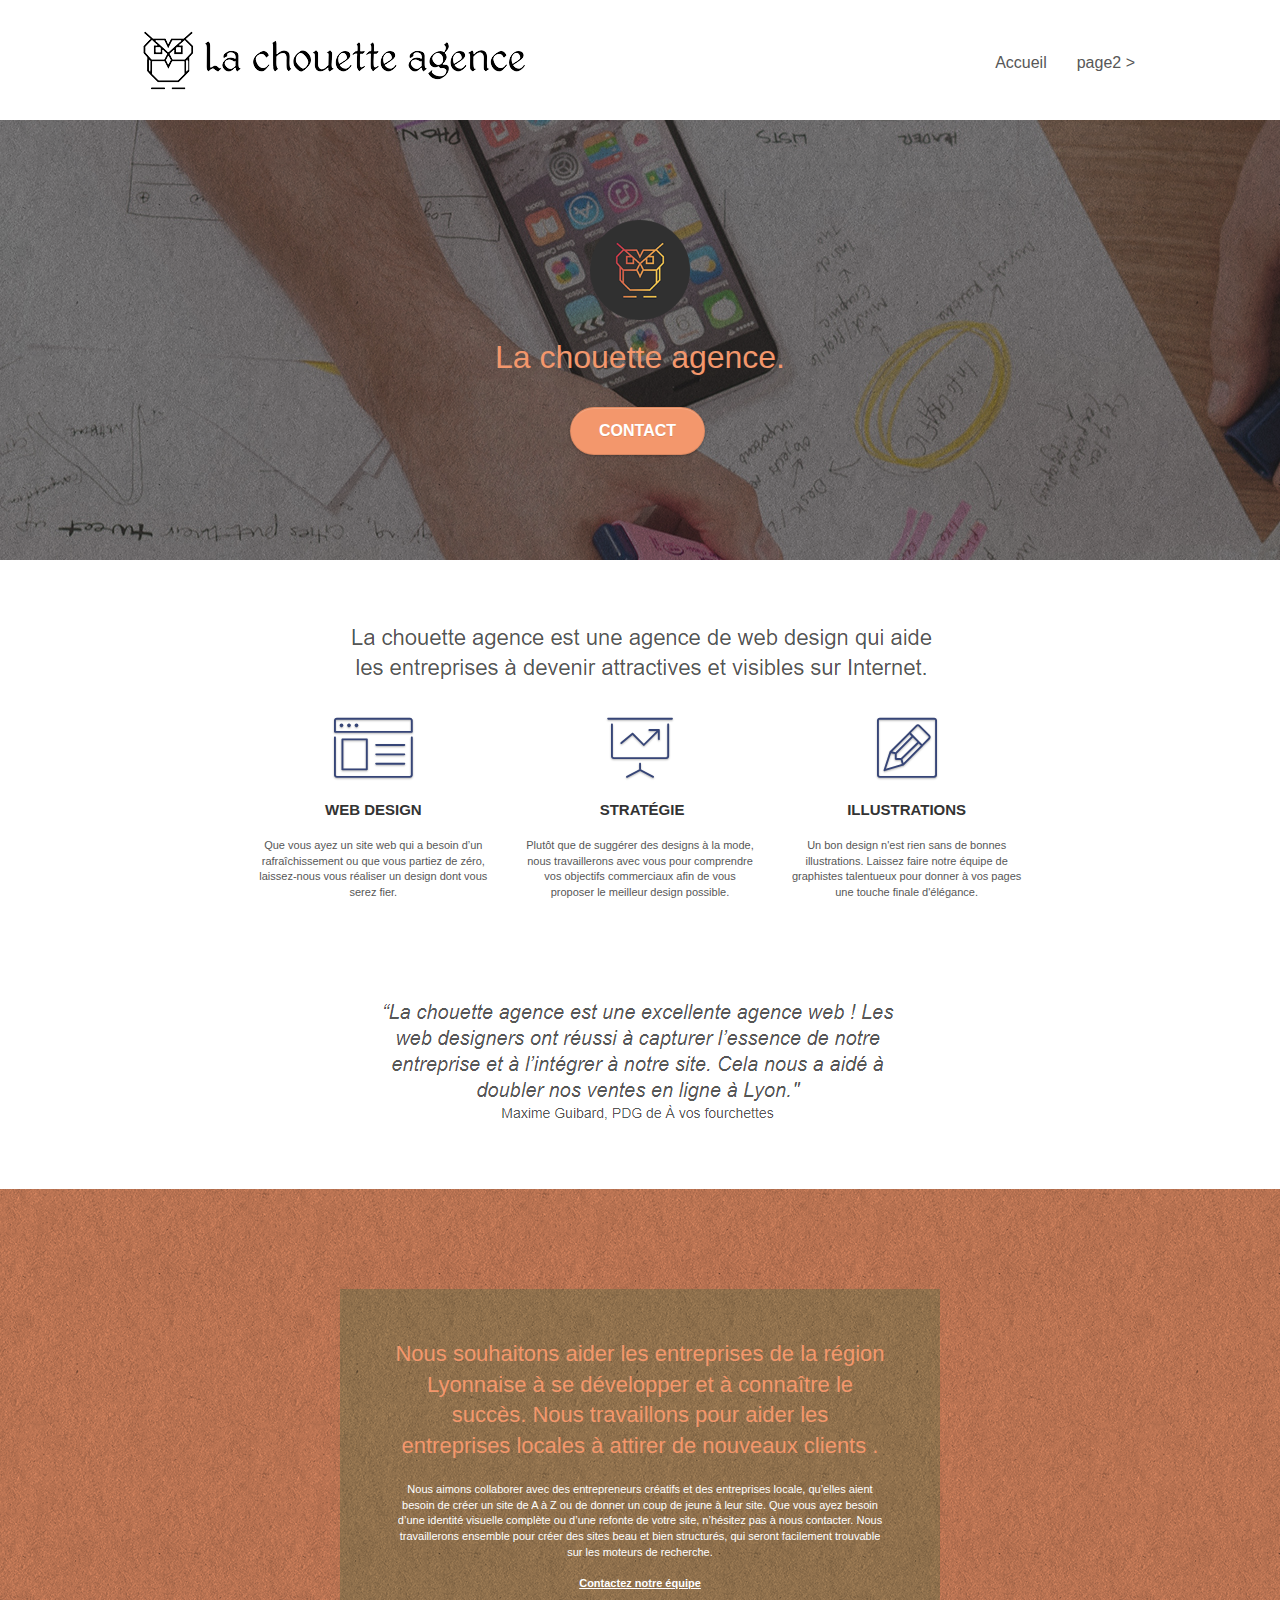
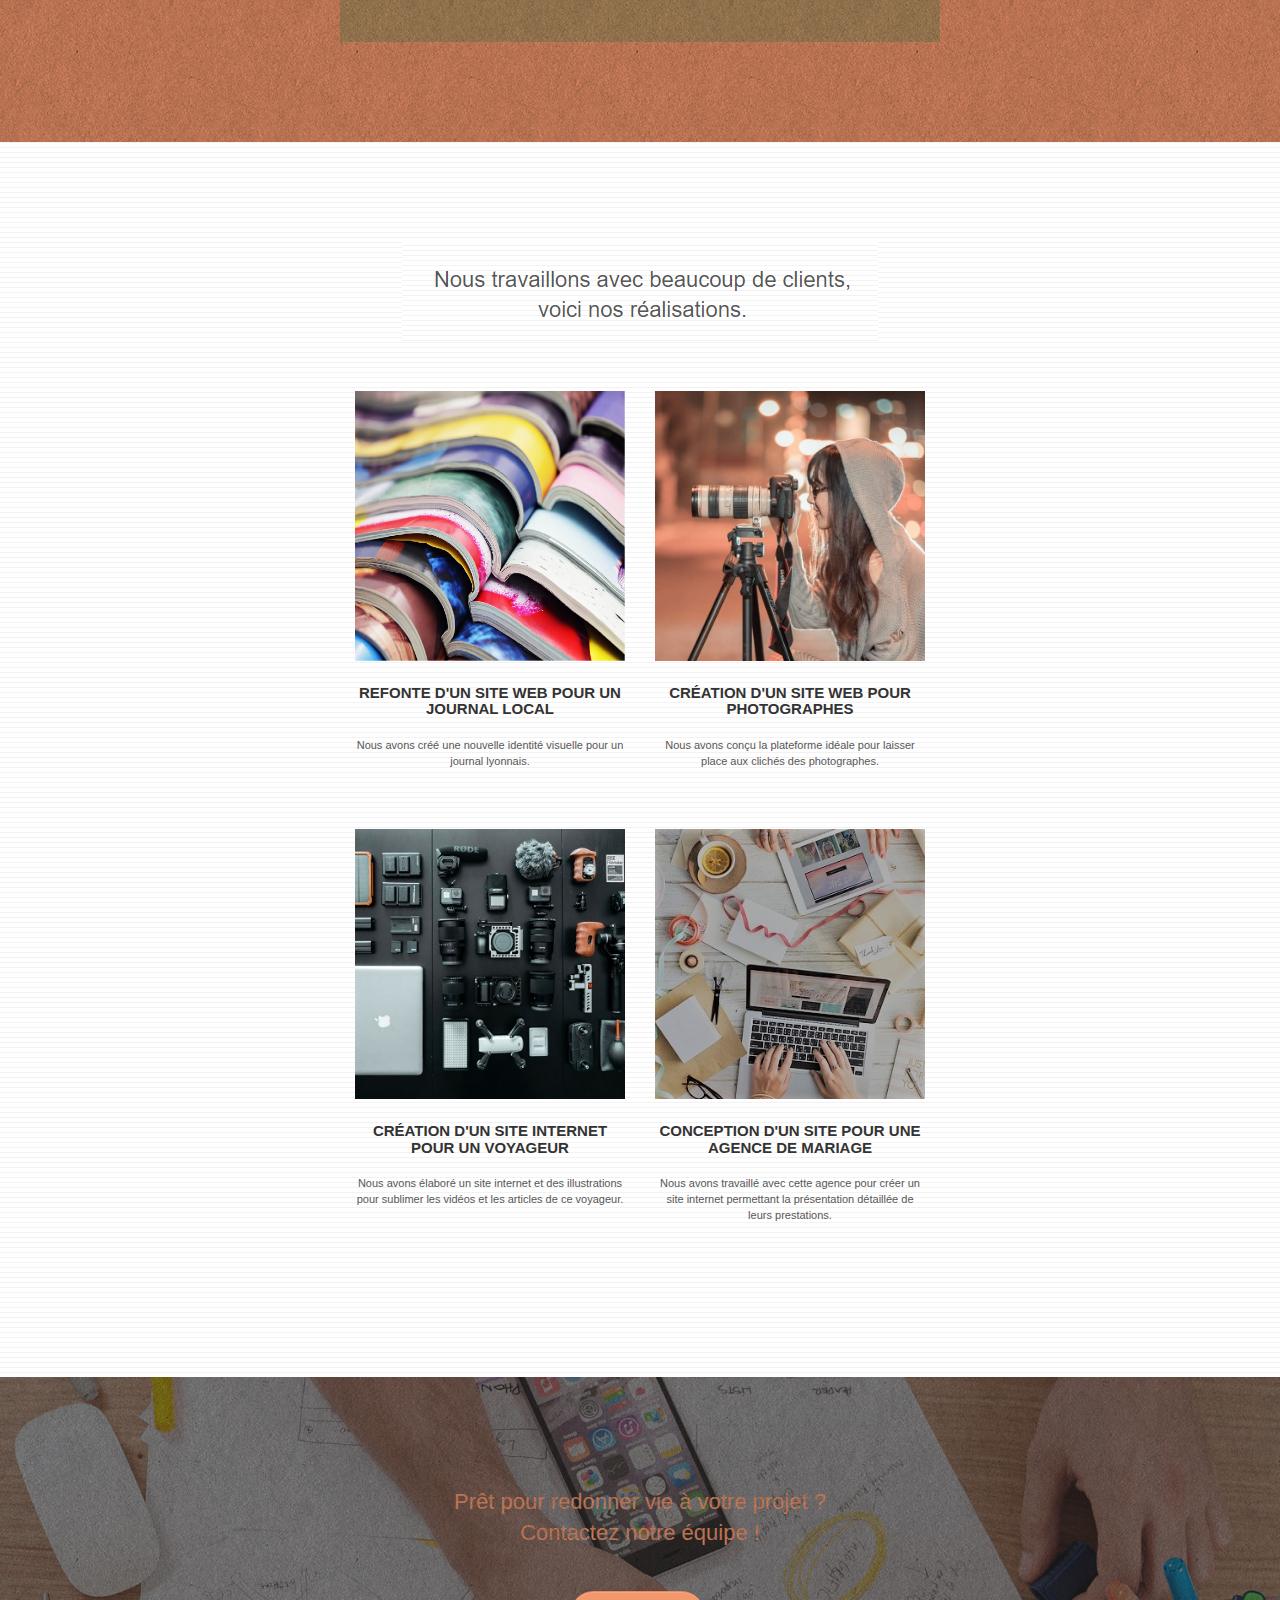
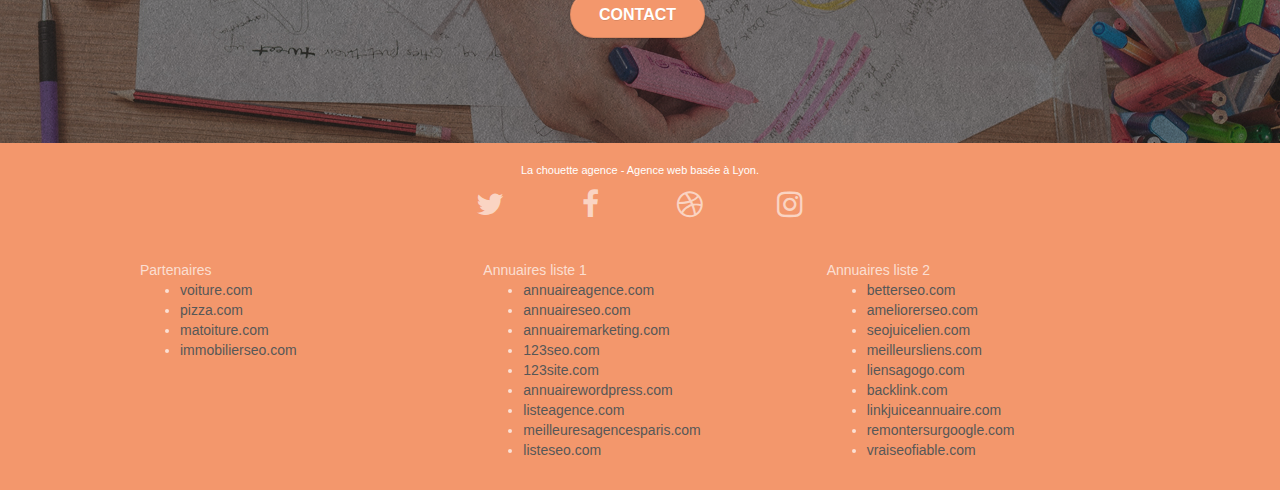
==== commit afe745d7: "commit fuck" ====
--- a/index.html
+++ b/index.html
@@ -21,25 +21,17 @@
 
     <title>.</title>
 
-    
-<!-- Analytics -->
- 
-<!-- Analytics END -->
-    
 </head>
 <body>
 <!-- Principal conteneur -->
 <div class="page-container">
-    
 <!-- bloc-0 -->
 <div class="bloc bgc-white l-bloc " id="bloc-0">
 	<div class="container bloc-sm">
 
 		<nav class="navbar row">
 			<div class="navbar-header">
-				<div class="keywords" style="color:#cccccc;font-size:1px;">Agence web à paris, stratégie web, web design, illustrations, design de site web, site web, web, internet, site internet, site</div>
-				<a class="navbar-brand" href="index.html"><img src="img/la-chouette-agence.png" alt="paris web design logo agence web meilleure agence" height="40" /></a>
-				<div class="keywords" style="color:#cccccc;font-size:1px;">Agence web à paris, stratégie web, web design, illustrations, design de site web, site web, web, internet, site internet, site</div>
+				<a class="navbar-brand" href="index.html"><img src="img/la-chouette-agence.png" alt="paris web design logo agence web meilleure agence"></a>
 				<button id="nav-toggle" type="button" class="ui-navbar-toggle navbar-toggle" data-toggle="collapse" data-target=".navbar-1">
 					<span class="sr-only">Toggle navigation</span><span class="icon-bar"></span><span class="icon-bar"></span><span class="icon-bar"></span>
 				</button>
@@ -60,7 +52,6 @@
 	</div>
 </div>
 <!-- bloc-0 END -->
-
 <!-- bloc-1-presentation -->
 <div class="bloc bgc-dark-slate-blue bg-banniere d-bloc bg-t-edge bloc-bg-texture texture-paper b-parallax" id="bloc-1-hero">
 	<div class="container bloc-lg">
@@ -78,7 +69,6 @@
 	</div>
 </div>
 <!-- bloc-1-presentation END -->
-
 <!-- bloc-2-services -->
 <div class="bloc bgc-white l-bloc" id="bloc-2-services">
 	<div class="container bloc-md">
@@ -131,7 +121,6 @@
 	</div>
 </div>
 <!-- bloc-2-services END -->
-
 <!-- bloc-3-what-i-do -->
 <div class="bloc tc-white bgc-atomic-tangerine bg-presentation d-bloc bloc-bg-texture texture-paper b-parallax" id="bloc-3-what-i-do">
 	<div class="container bloc-lg">
@@ -148,7 +137,6 @@
 	</div>
 </div>
 <!-- bloc-3-what-i-do END -->
-
 <!-- bloc-4-portfolio -->
 <div class="bloc bgc-white bg-lines-h2-bg bg-repeat l-bloc" id="bloc-4-portfolio">
 	<div class="container bloc-lg">
@@ -200,7 +188,6 @@
 	</div>
 </div>
 <!-- bloc-4-portfolio END -->
-
 <!-- bloc-5-cta -->
 <div class="bloc bgc-dark-slate-blue bg-banniere d-bloc bloc-bg-texture texture-paper" id="bloc-5-cta">
 	<div class="container bloc-lg">
@@ -215,7 +202,6 @@
 	</div>
 </div>
 <!-- bloc-5-cta END -->
-
 <!-- Footer - bloc-8 -->
 <div class="bloc bgc-atomic-tangerine d-bloc" id="bloc-8">
 	<div class="container bloc-sm">
@@ -291,10 +277,7 @@
 	</div>
 </div>
 <!-- Footer - bloc-8 END -->
-
 </div>
 <!-- Principal conteneur END -->
-    
-
 </body>
 </html>
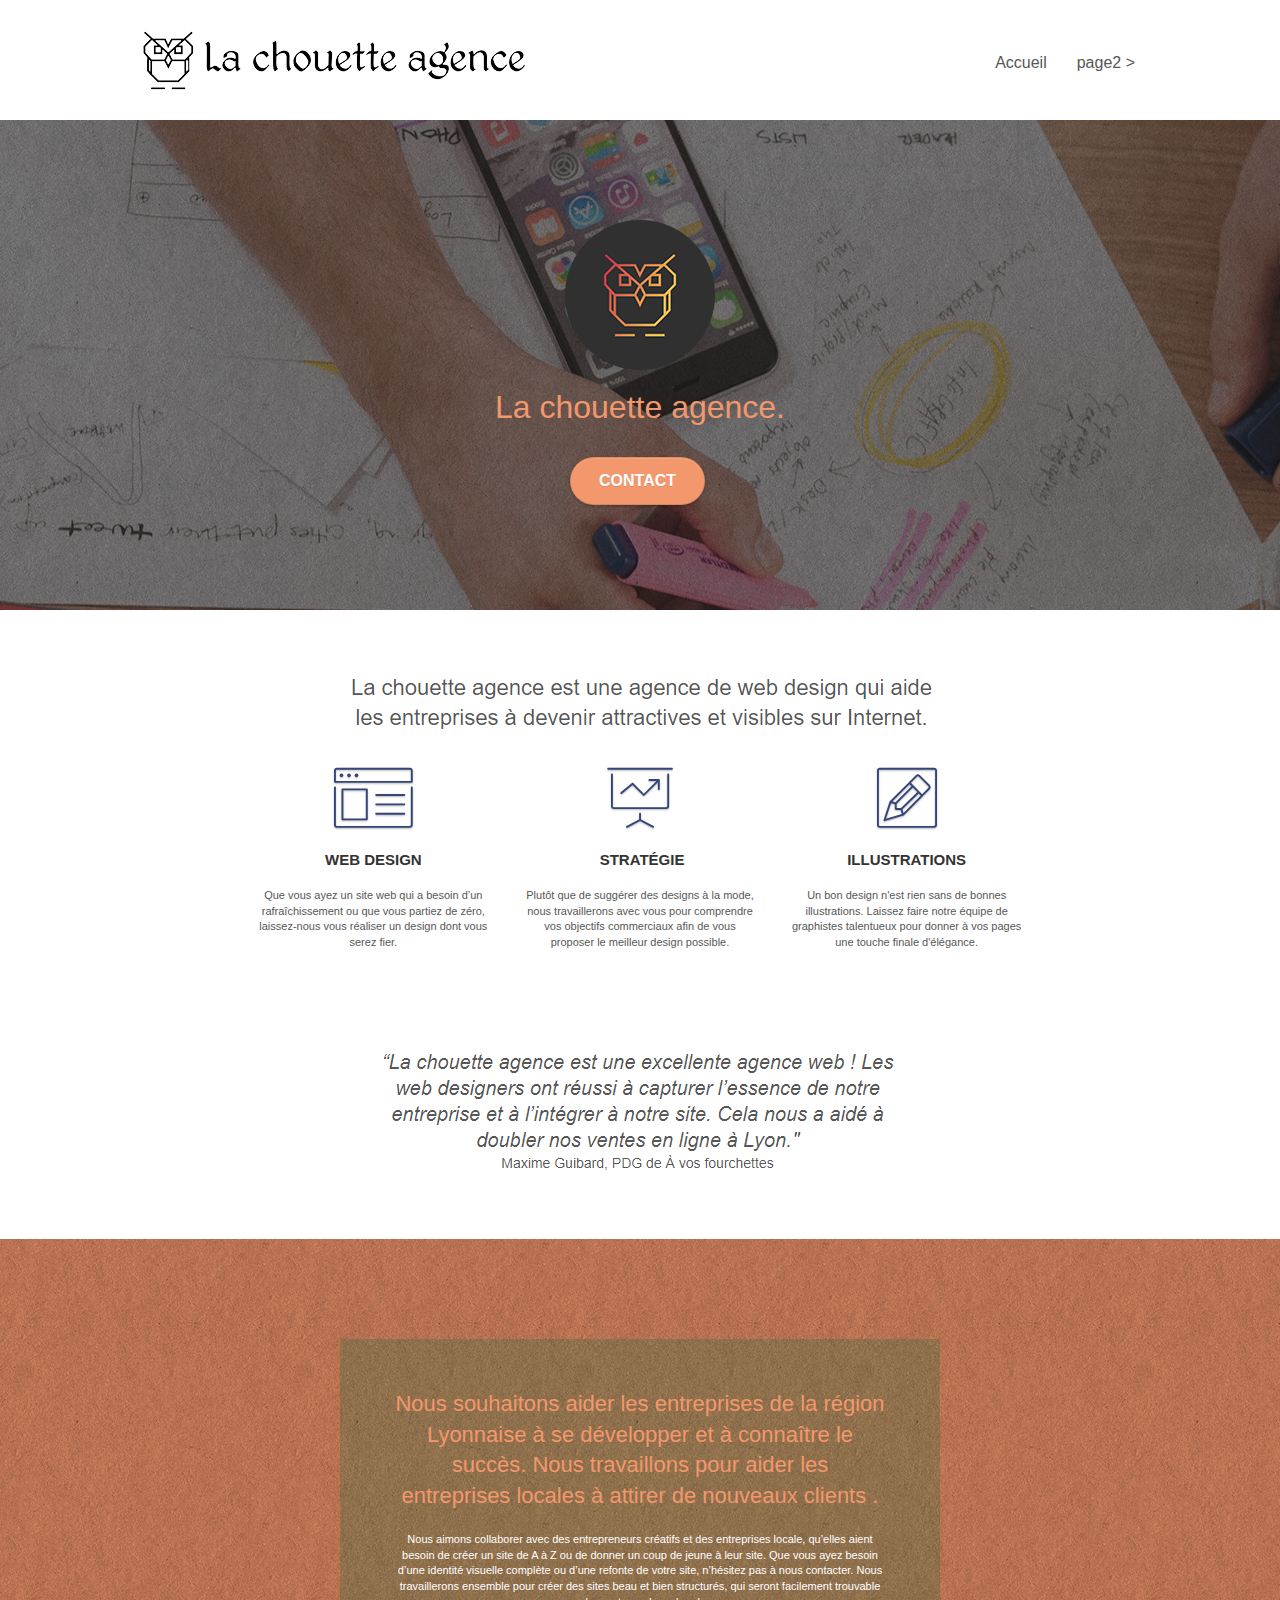
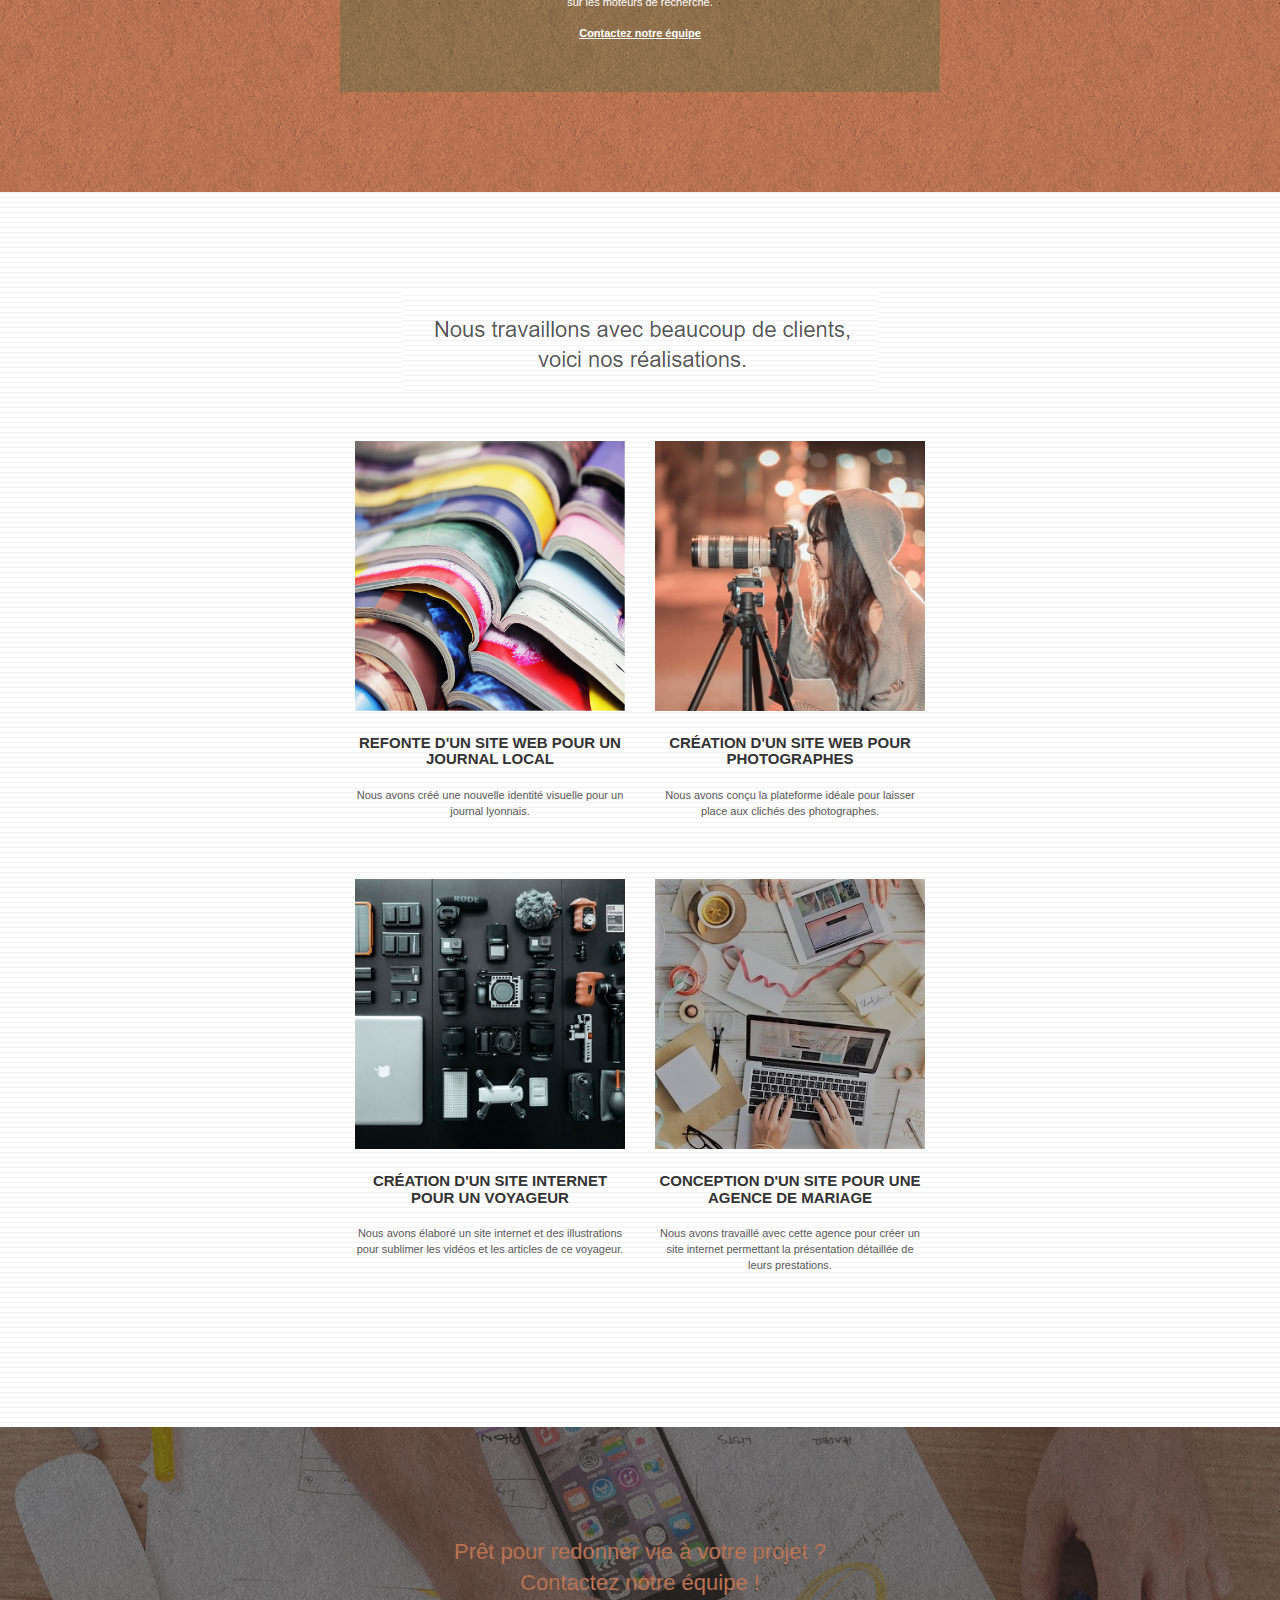
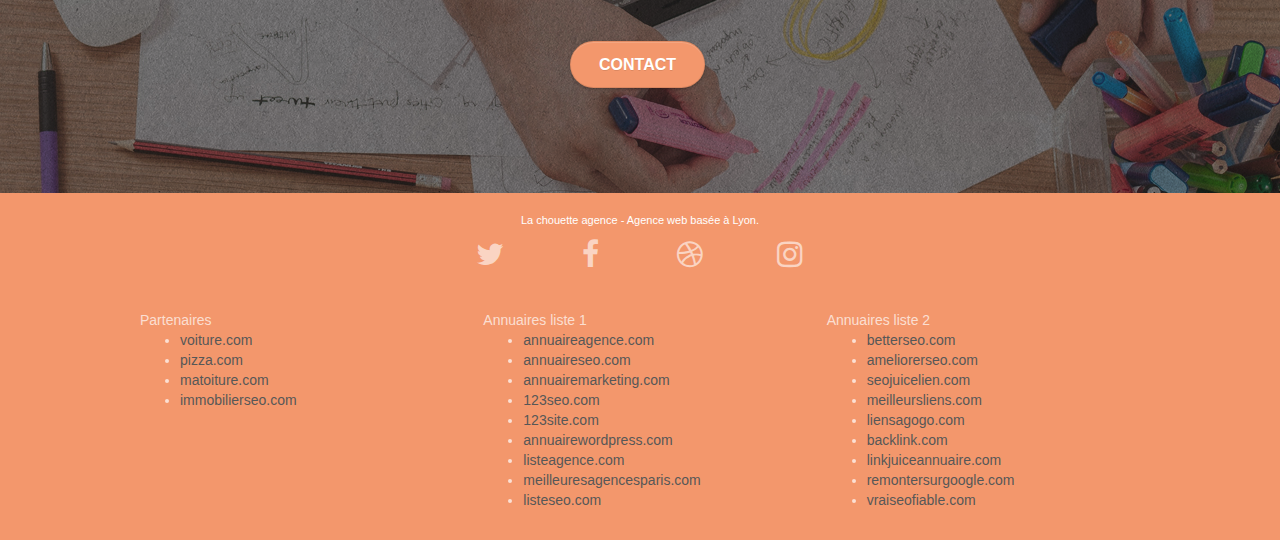
==== commit 1b96377c: "fuck fuck" ====
--- a/index.html
+++ b/index.html
@@ -57,7 +57,7 @@
 	<div class="container bloc-lg">
 		<div class="row tight-width-whitespace">
 			<div class="col-sm-12">
-				<img src="img/logo.png" class="center-block image-resize-mode" width="100" alt="La chouette agence, agence web paris, création logo paris" />
+				<img src="img/logo.png" class="center-block image-resize-mode" alt="La chouette agence, agence web paris, création logo paris" />
 				<h1 class="text-center hero-bloc-text tc-white ">
 					La chouette agence.
 				</h1>
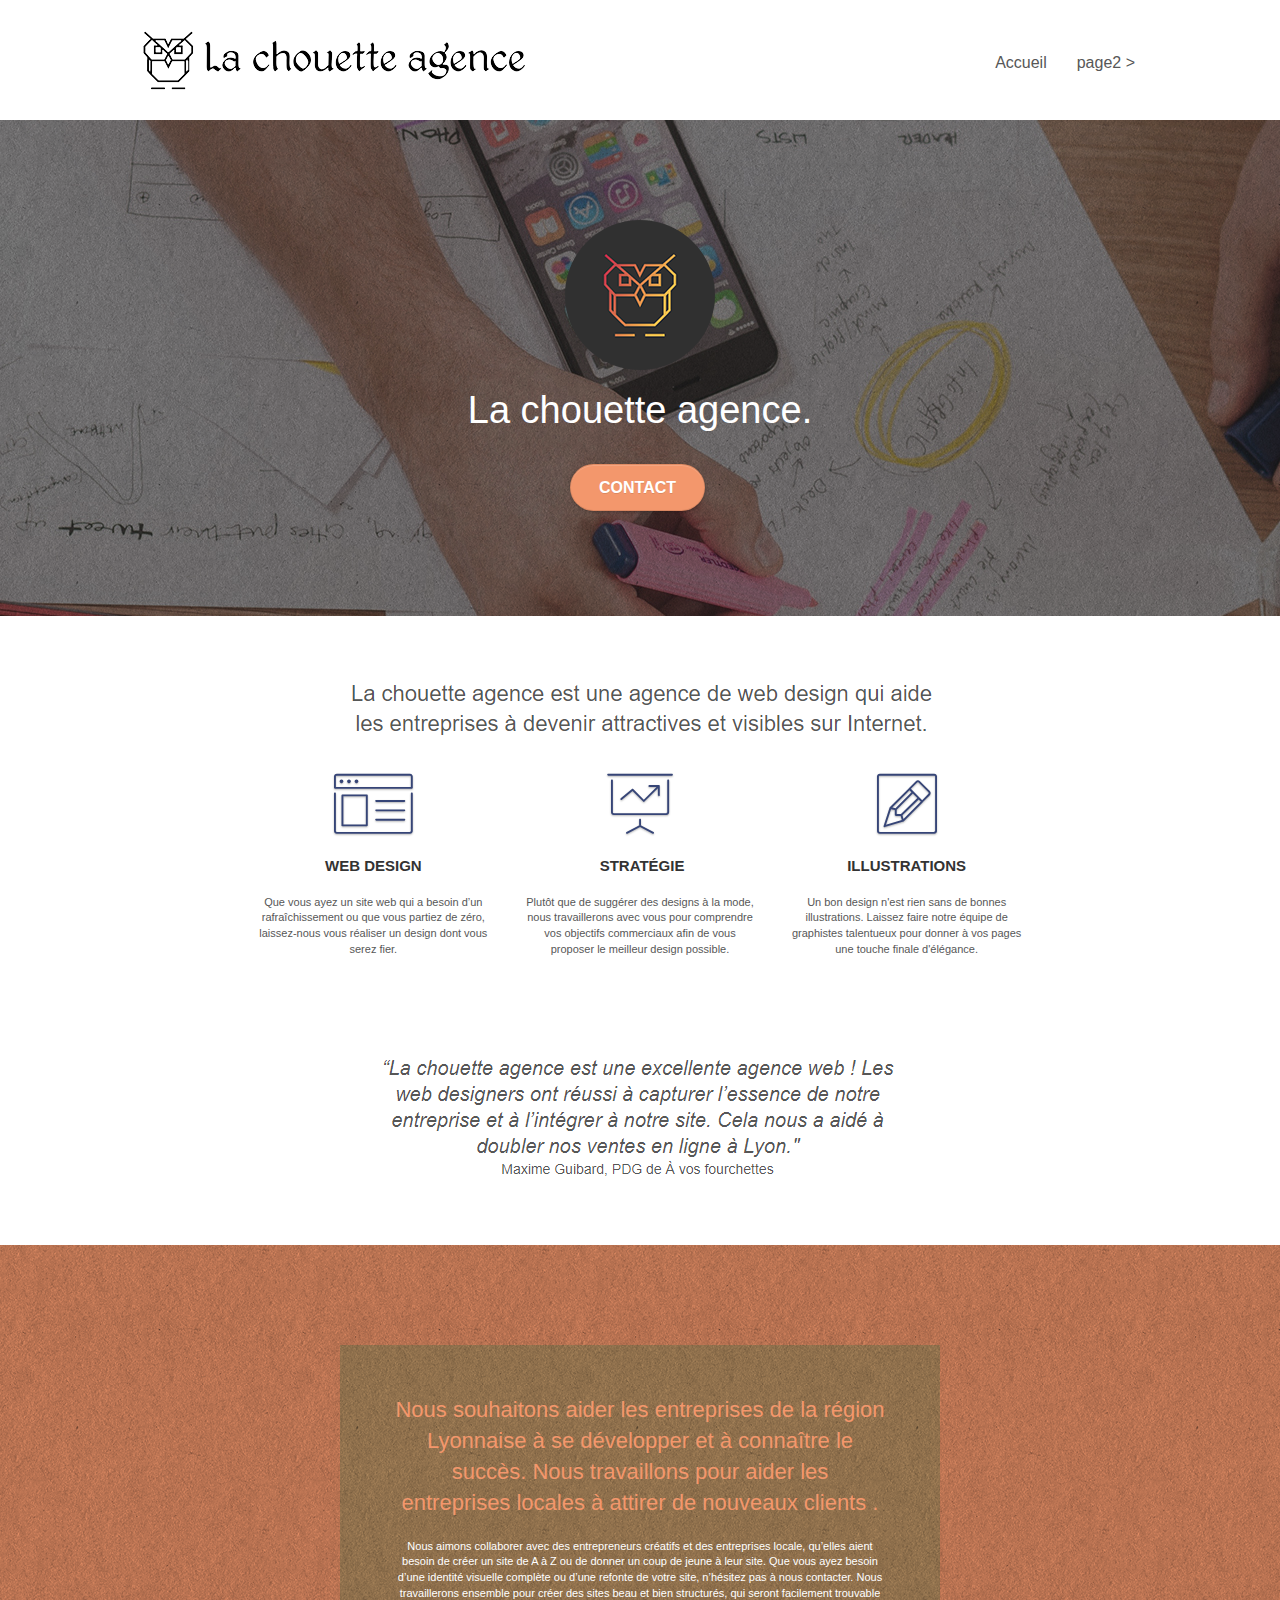
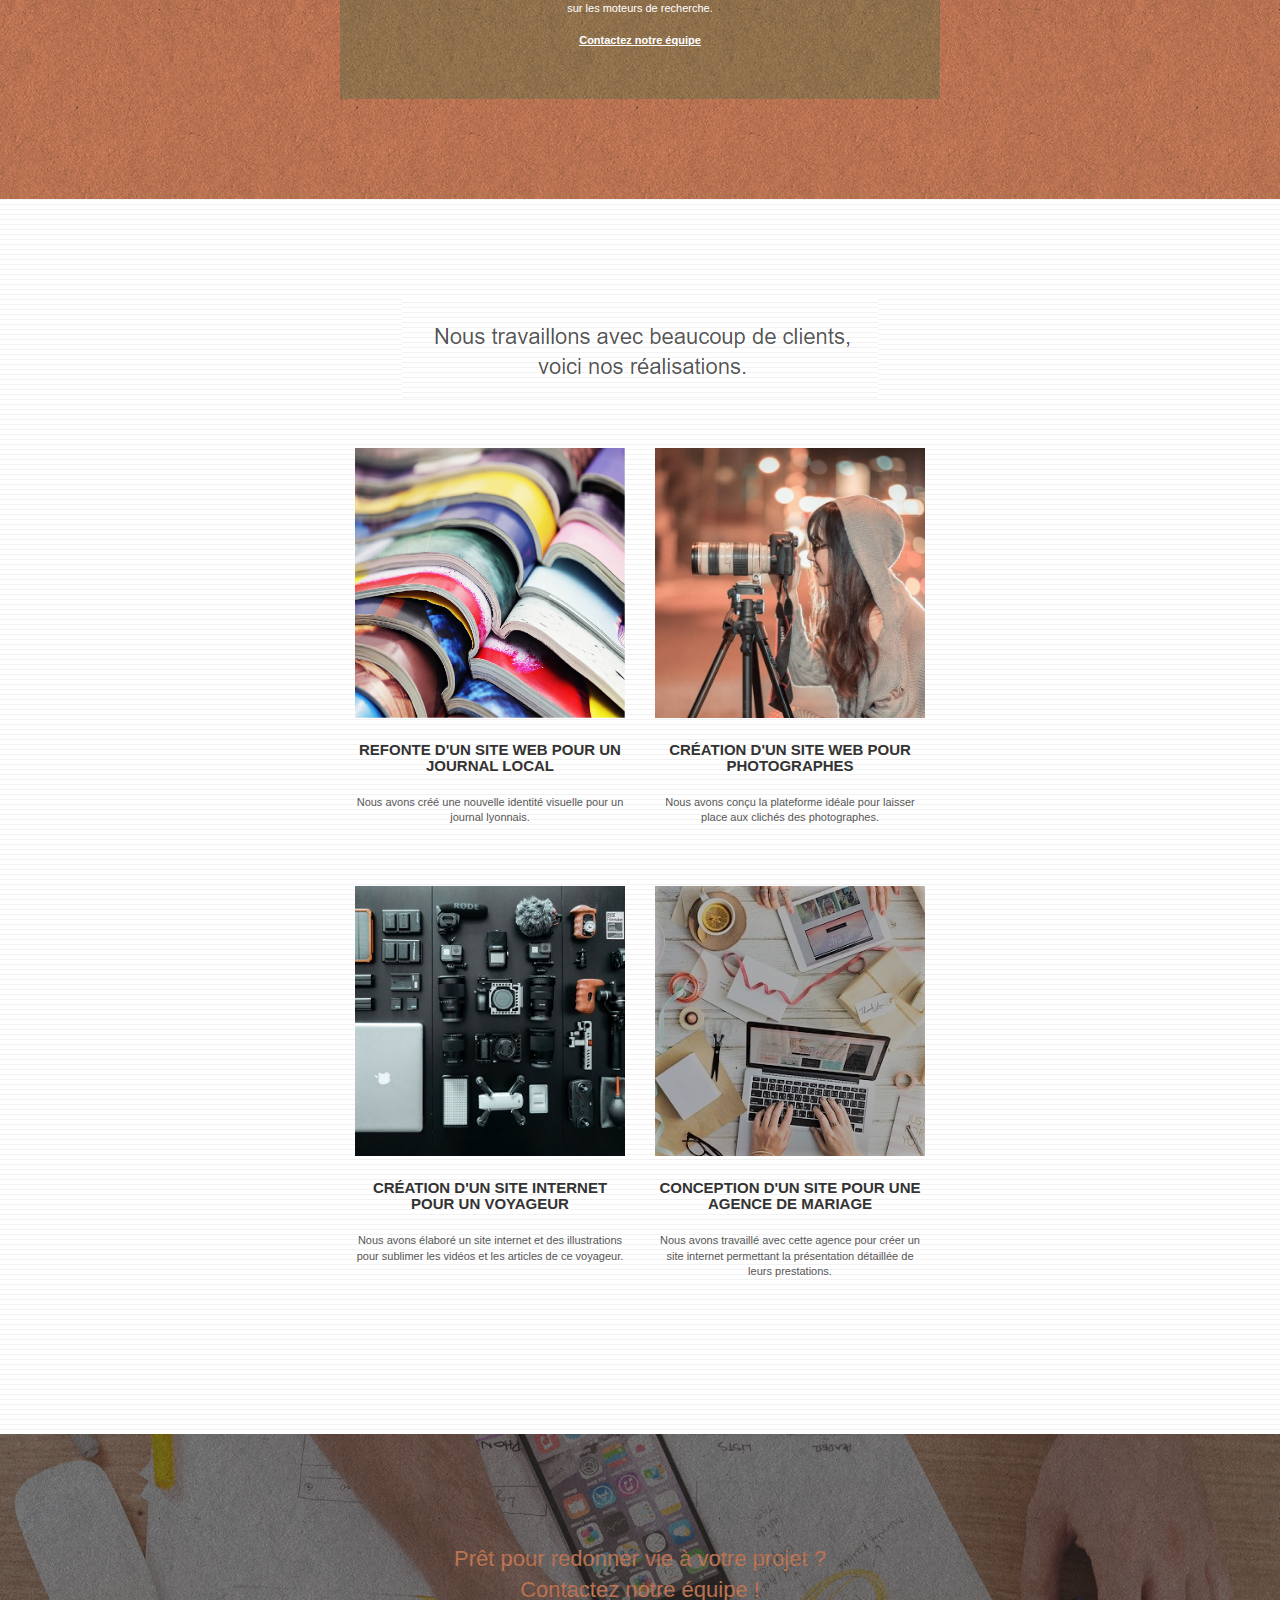
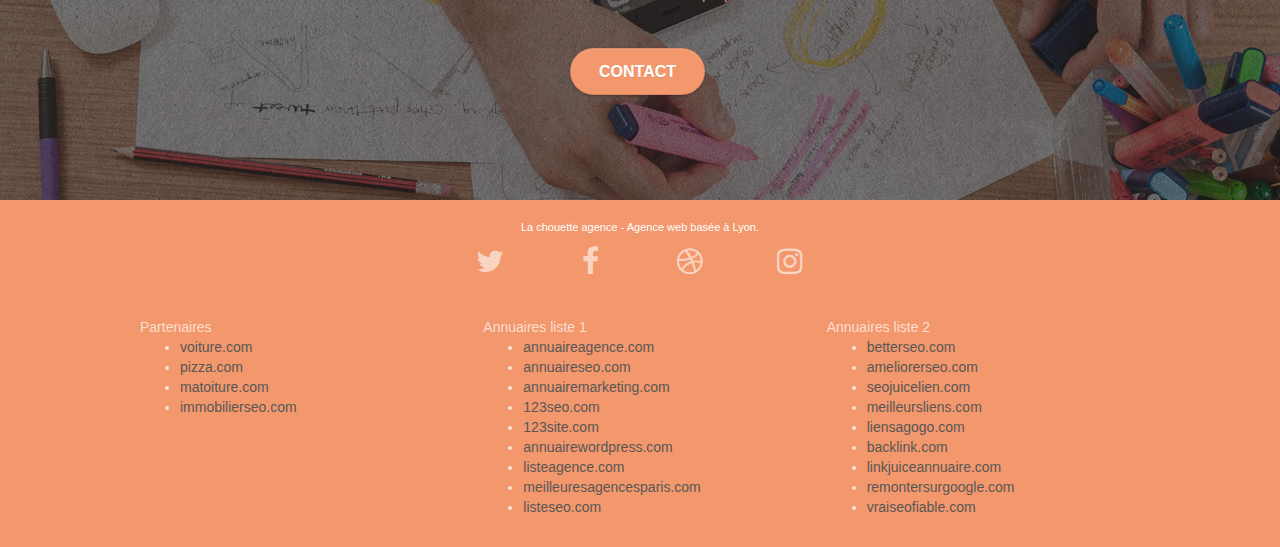
==== commit 20e0f9e7: "fuck 3" ====
--- a/index.html
+++ b/index.html
@@ -58,7 +58,7 @@
 		<div class="row tight-width-whitespace">
 			<div class="col-sm-12">
 				<img src="img/logo.png" class="center-block image-resize-mode" alt="La chouette agence, agence web paris, création logo paris" />
-				<h1 class="text-center hero-bloc-text tc-white ">
+				<h1 class="text-center hero-bloc-text ">
 					La chouette agence.
 				</h1>
 				<div class="text-center">
--- a/style.css
+++ b/style.css
@@ -283,9 +283,9 @@
     padding-left: 0;
 }
 
-#bloc-1-hero h1 {
+/* #bloc-1-hero h1 {
     font-size: 32px;
-}
+} */
 
 .navbar {
     margin-bottom: 0;
@@ -684,11 +684,11 @@
     max-width: 600px;
     margin: auto auto auto auto;
 }
-
-.h1 {
+/* 
+h1 {
     font-size: 20px;
     font-family: "Open Sans";
-}
+} */
 
 .cta-hero {
     margin-top: 22px;
@@ -723,7 +723,8 @@
 }
 
 h1 {
-    color: #333333!important;
+    font-size: 2.4em;
+    color: #ffff!important;
 }
 
 h4 {
